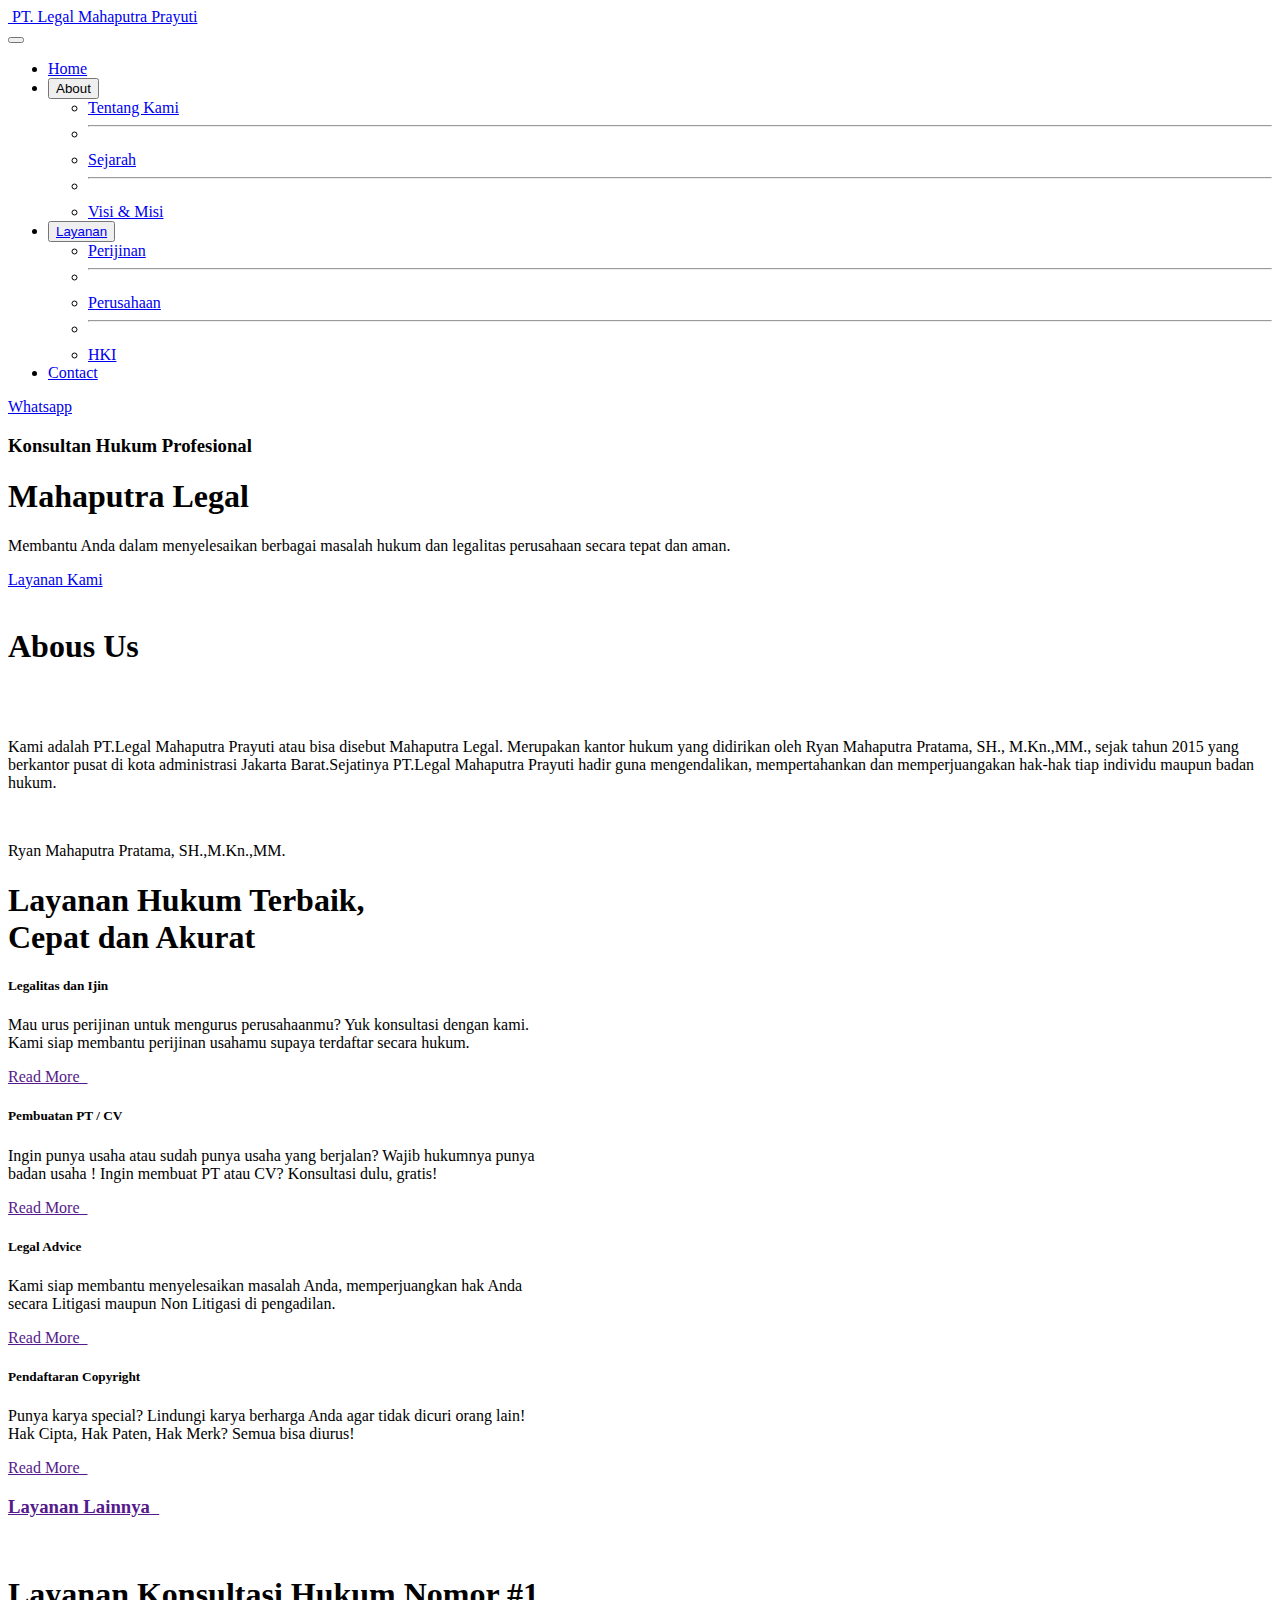
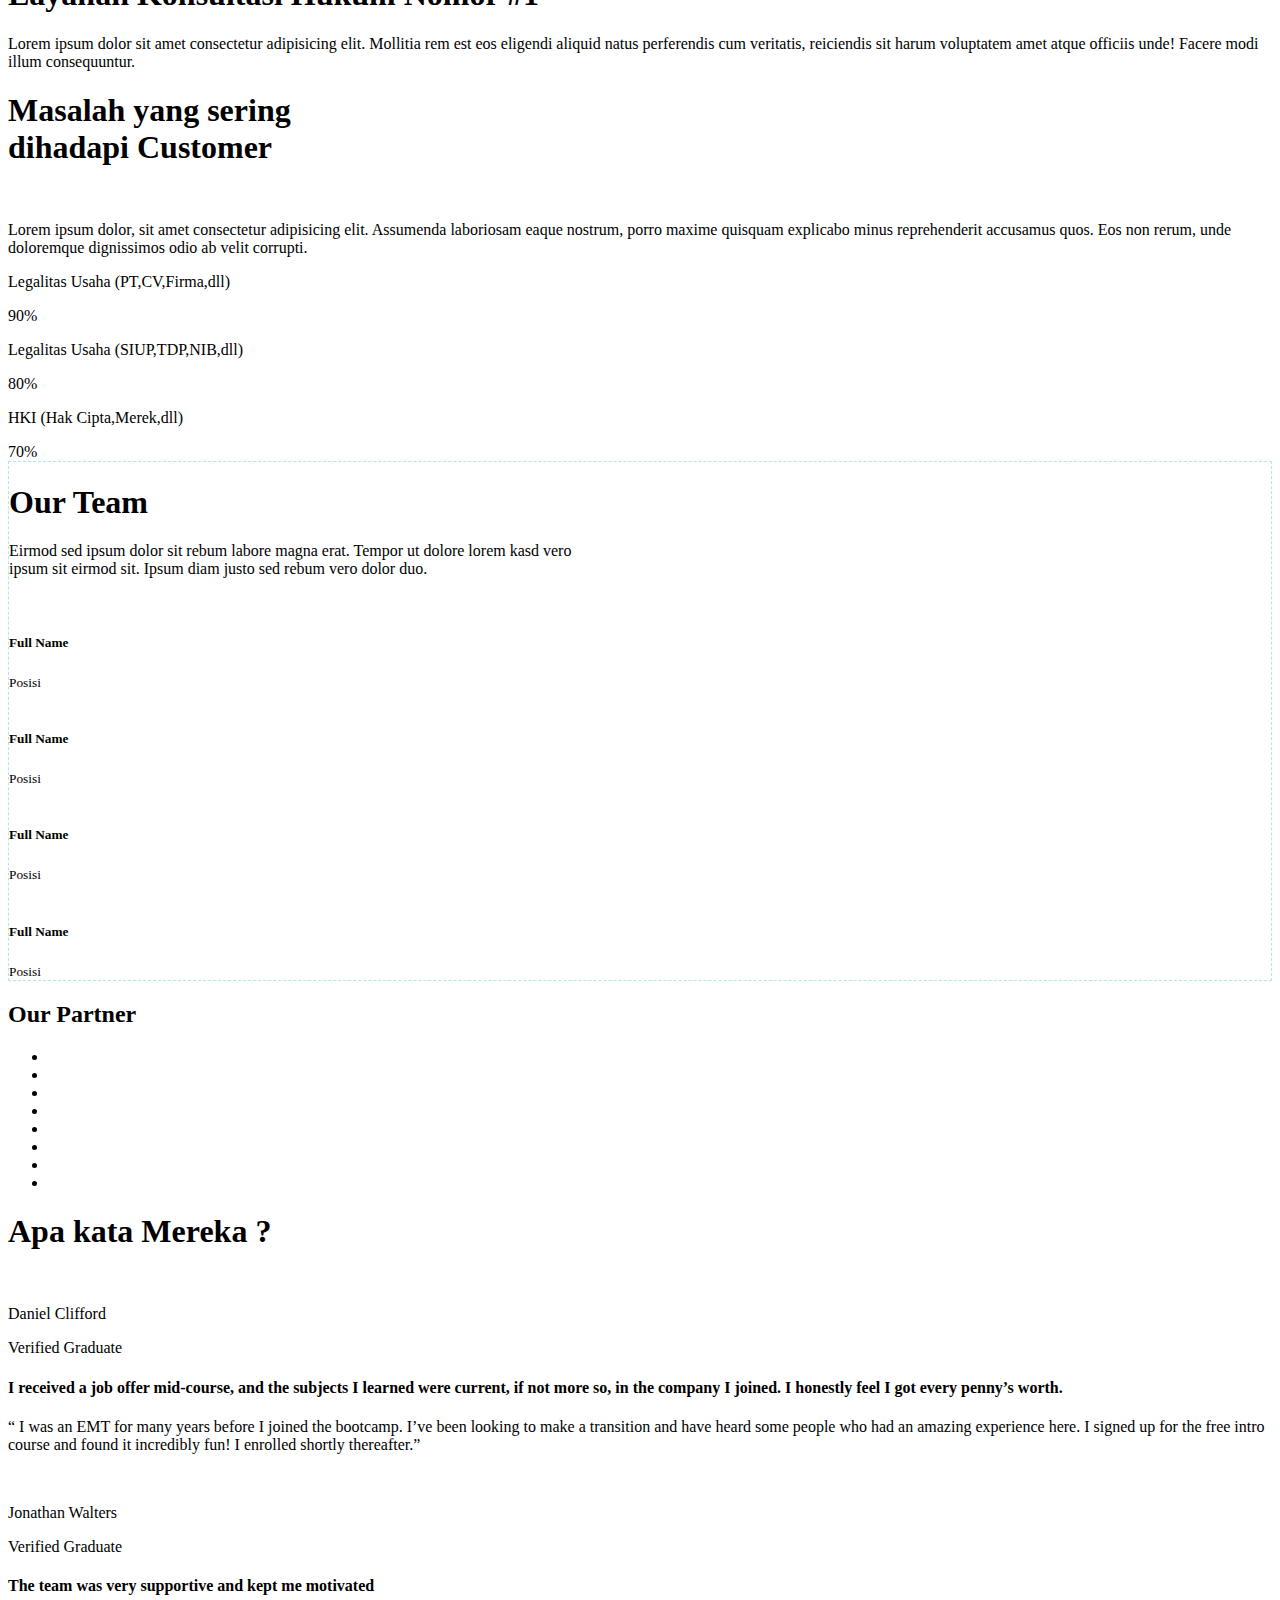
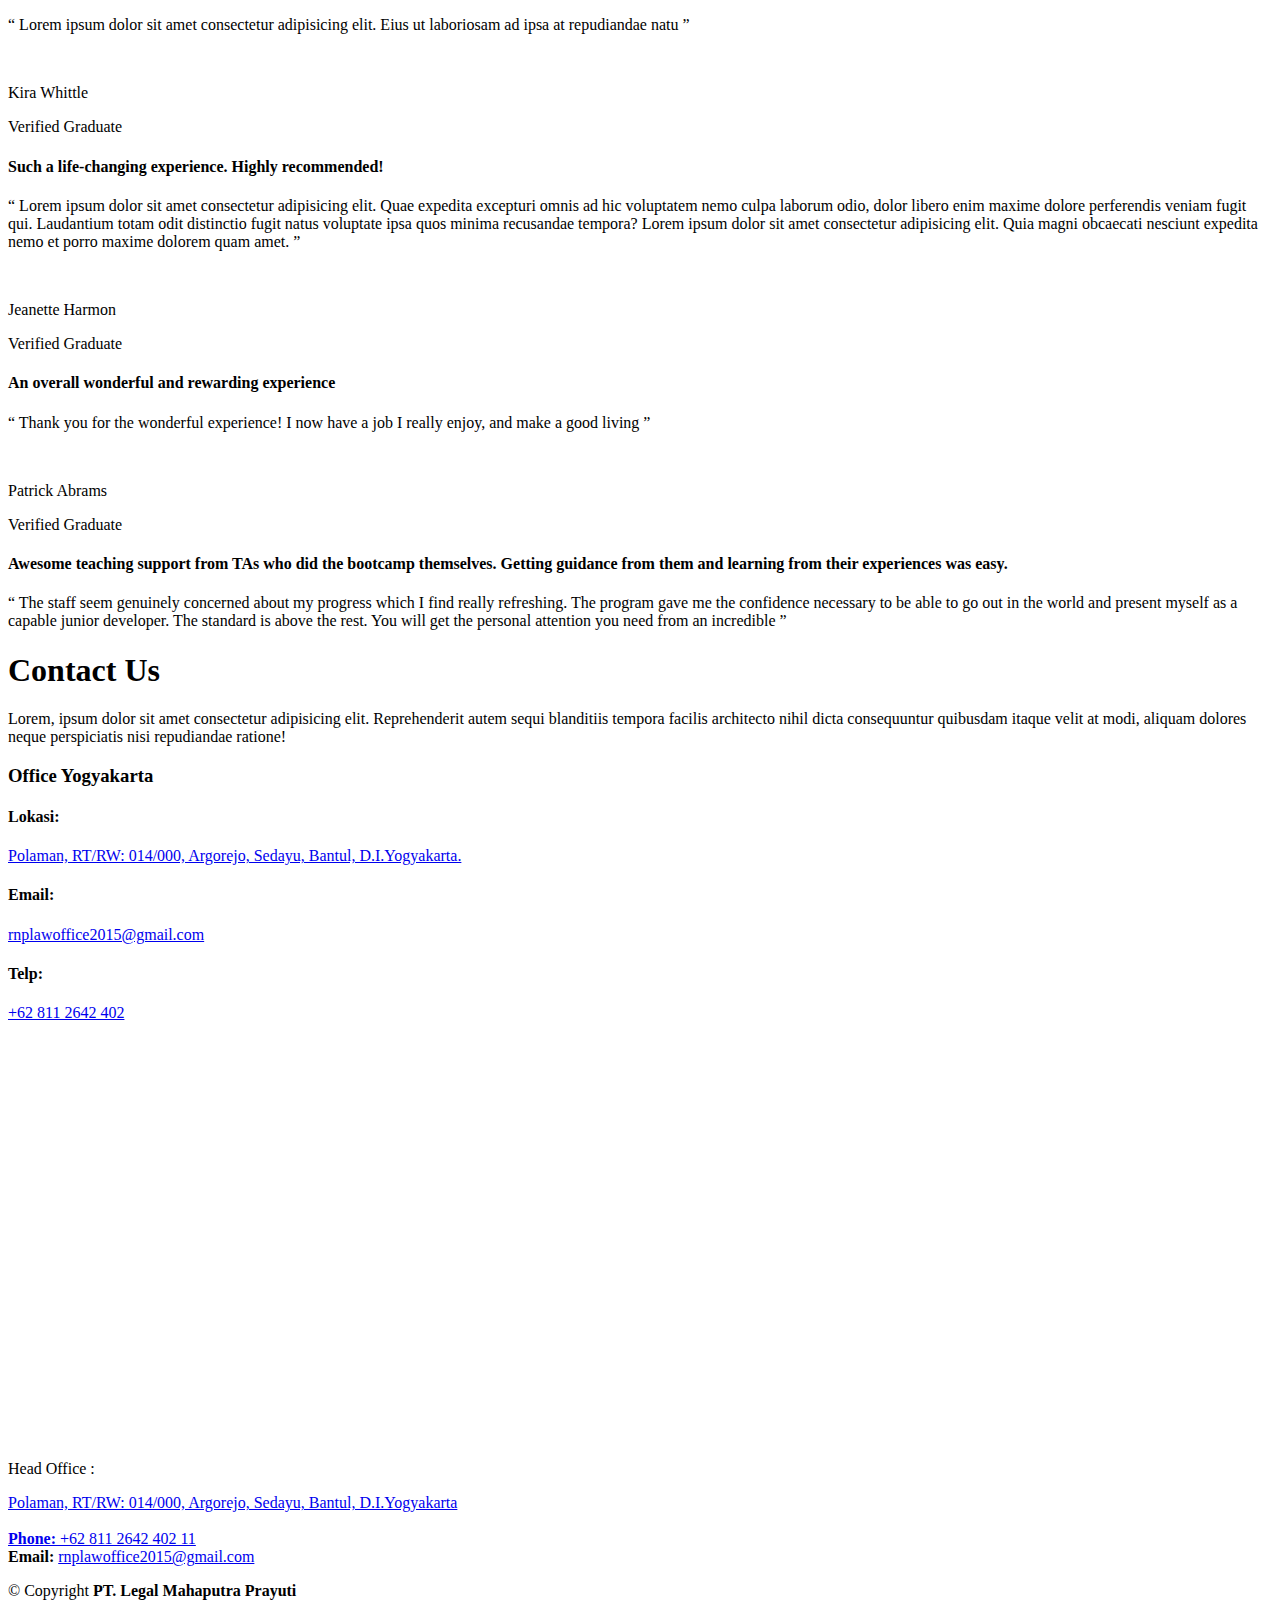
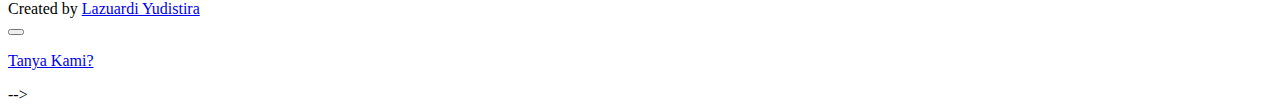
==== index.html @ bb527f2f "Add files via upload" ====
<!DOCTYPE html>
<html lang="en">

<head>
  <meta charset="UTF-8" />
  <meta http-equiv="X-UA-Compatible" content="IE=edge" />
  <meta name="viewport" content="width=device-width, initial-scale=1.0" />

  <!-- Other cdn -->
  <link href="https://cdn.jsdelivr.net/npm/bootstrap@5.2.0/dist/css/bootstrap.min.css" rel="stylesheet"
    integrity="sha384-gH2yIJqKdNHPEq0n4Mqa/HGKIhSkIHeL5AyhkYV8i59U5AR6csBvApHHNl/vI1Bx" crossorigin="anonymous" />
  <link href="./asset/vendor/bootstrap-icons/bootstrap-icons.css" rel="stylesheet">
  <link rel="stylesheet" href="https://cdnjs.cloudflare.com/ajax/libs/animate.css/4.1.1/animate.min.css" />
  <!-- <link href="./asset/vendor/owlcarousel/assets/owl.carousel.min.css" rel="stylesheet"> -->


  <!-- my css -->
  <link rel="stylesheet" href="./asset/css/style.css" />
  <!-- Favicon -->
  <link rel="shortcut icon" href="./asset/img/logomahaputra.png">
  <link href="./asset/vendor/ionicons/css/ionicons.min.css" rel="stylesheet">

  <title>Konsultan Hukum Profesional</title>
</head>

<body>
  <!-- header -->

  <header>
    <!-- navbar -->
    <nav class="navbar navbar-expand-lg fixed-top" id="header" role="navigation">
      <div class="container">
        <div class="ms-5">
          <a class="navbar-brand" href="#">
            <img src="./asset/img/logomahaputra.png" alt="" width="100px" class="logoHeader">
            <span>PT. Legal Mahaputra Prayuti</span>
          </a>
        </div>

        <button class=" navbar-toggler bg-light" type="button" data-bs-toggle="collapse" data-bs-target="#navbarNav"
          aria-controls="navbarNav" aria-expanded="false" aria-label="Toggle navigation">
          <span class="navbar-toggler-icon"></span>
        </button>
        <div class="collapse navbar-collapse" id="navbarNav">

          <ul class="navbar-nav ms-auto">
            <li class="nav-item container">
              <a class="nav-link " aria-current="page" href="index.html">Home</a>
            </li>
            <li class="nav-item">
              <div class="dropdown text-left">
                <button class="btn dropdown-toggle" type="button" id="dropdownMenuButton" data-mdb-toogle="dropdown"
                  aria-expanded="false">About</button>
                <ul class="dropdown-menu" aria-labelledby="dropdownMenuButton">
                  <li><a class="dropdown-item" href="about.html">Tentang Kami</a></li>
                  <li>
                    <hr class="dropdown-divider">
                  </li>
                  <li><a class="dropdown-item" href="about.html">Sejarah</a></li>
                  <li>
                    <hr class="dropdown-divider">
                  </li>
                  <li><a class="dropdown-item" href="about.html">Visi & Misi</a></li>
                </ul>
              </div>

            </li>
            <li class="nav-item">
              <div class="dropdown">
                <button class="btn dropdown-toggle" type="button" id="dropdownMenuButton" data-mdb-toogle="dropdown"
                  aria-expanded="false"><a href="layanan.html">Layanan</a></button>
                <ul class="dropdown-menu" aria-labelledby="dropdownMenuButton">
                  <li><a class="dropdown-item" href="perijinan.html">Perijinan</a></li>
                  <li>
                    <hr class="dropdown-divider">
                  </li>
                  <li><a class="dropdown-item" href="perusahaan.html">Perusahaan</a></li>
                  <li>
                    <hr class="dropdown-divider">
                  </li>
                  <li><a class="dropdown-item" href="hki.html">HKI</a></li>
                </ul>
              </div>

            </li>


            <li class="nav-item  container">
              <a class="nav-link" href="#contact">Contact</a>
            </li>
          </ul>
          <div class="tombolWa mx-3 my-3">
            <a class="btn btn-danger" href="https://api.whatsapp.com/send?phone=628112642402"><i
                class="fa fa-whatsapp"></i> Whatsapp</a>
          </div>
        </div>
      </div>
    </nav>
    <!-- End Navbar -->
  </header>

  <!-- end of header -->

  <!-- main -->
  <main>
    <!-- jumbotron -->
    <section class="jumbotron" id="jumbotron">
      <div class="container px-5 mt-5">
        <div class="pt-5 pb-5">
          <div class="row fs-5 ">
            <div class="col-lg-6 align-self-center" id="">

              <h3 class="text-white">Konsultan Hukum Profesional</h3>

              <h1 class="mb-3 text-white">Mahaputra Legal</h1>
              <p class="text-white">
                Membantu Anda dalam menyelesaikan berbagai masalah hukum dan legalitas perusahaan secara tepat dan aman.
              </p>
              <!-- sosmed -->
              <div class="social-links d-flex mt-4">
                <a href="#" class="d-flex align-items-center justify-content-center"><i class="bi bi-twitter"></i></a>
                <a href="#" class="d-flex align-items-center justify-content-center"><i class="bi bi-facebook"></i></a>
                <a href="#" class="d-flex align-items-center justify-content-center"><i class="bi bi-instagram"></i></a>
                <a href="#" class="d-flex align-items-center justify-content-center"><i class="bi bi-linkedin"></i></a>
              </div>
              <!-- lihat layanan -->
              <a href="layanan.html" class="btn mt-5">Layanan Kami</a>
            </div>
            <div class="col-lg-6 text-center jumbotron-img animate__animated animate__pulse animate__infinite	infinite">
              <img src="./asset/img/Legal-Advice-Vector-Illustration.png" alt="" width="100%" />
            </div>
          </div>
        </div>
      </div>
    </section>
    <!-- end of jumbotron -->

    <!-- pt.legal mahaputra prayuti -->
    <section class="layanankonsultasi container">
      <div class="container  animate__animated animate__slideInUp">
        <div class="text-center justify-content-center">
          <h1 class="">Abous Us</h1>
          <div class="line2 mb-5"></div>
        </div>

        <div class="row text-center">
          <div class="col-lg-6">
            <img src="./asset/img/logomahaputra.png" alt="" width="50%">
          </div>
          <div class="col-lg-6">
            <img src="./asset/img/logo prayuti.png" alt="" width="50%">
          </div>
        </div>
        <div class="text-left">
          <p>Kami adalah PT.Legal Mahaputra Prayuti atau bisa disebut Mahaputra Legal. Merupakan kantor
            hukum yang
            didirikan oleh Ryan Mahaputra Pratama, SH., M.Kn.,MM., sejak tahun 2015 yang berkantor pusat di kota
            administrasi Jakarta Barat.Sejatinya PT.Legal Mahaputra Prayuti hadir guna mengendalikan,
            mempertahankan
            dan memperjuangakan hak-hak tiap individu maupun badan hukum.</p>
          <br>
          <p class="blockquote-footer">Ryan Mahaputra Pratama, SH.,M.Kn.,MM.</p>
        </div>

      </div>
      </div>

    </section>
    <!-- end of layanankonsultasi -->


    <!-- layanan -->
    <section class="layanan">
      <div class="container px-5 py-5  animate__animated animate__slideInUp">
        <h1 class="">Layanan Hukum Terbaik,<br>Cepat dan Akurat</h1>
        <div class="line mt-3 mb-5"></div>
        <!-- baris 1 -->
        <div class="row mb-3">
          <div class="col-lg-6">
            <div class="card mb-3 px-1 pt-2" style="max-width: 540px;">
              <div class="row">
                <div class="col-4">
                  <div class="text-center pt-3 fa-5x">
                    <i class="fa-solid fa-file-lines"></i>
                  </div>
                </div>
                <div class="col-8">
                  <div class="card-body">
                    <h5 class="card-title">Legalitas dan Ijin</h5>
                    <p class="card-text">Mau urus perijinan untuk mengurus perusahaanmu? Yuk konsultasi dengan kami.
                      Kami
                      siap membantu perijinan usahamu supaya terdaftar secara hukum.</p>
                    <p class="readmore">
                      <a href="">Read More &nbsp; <i class="bi bi-arrow-right-square"></i></a>
                    </p>
                  </div>
                </div>
              </div>
            </div>
          </div>

          <div class="col-lg-6">
            <div class="card card2 mb-3 px-2 pt-2" style="max-width: 540px;">
              <div class="row">
                <div class="col-4">
                  <div class="text-center pt-3 fa-5x">
                    <i class="fa-solid fa-building-user"></i>
                  </div>
                </div>
                <div class="col-8">
                  <div class="card-body">
                    <h5 class="card-title">Pembuatan PT / CV</h5>
                    <p class="card-text">Ingin punya usaha atau sudah punya usaha yang berjalan? Wajib hukumnya punya
                      badan usaha ! Ingin membuat PT atau CV? Konsultasi dulu, gratis!</p>
                    <p class="readmore2">
                      <a href="">Read More &nbsp; <i class="bi bi-arrow-right-square"></i></a>
                    </p>
                  </div>
                </div>
              </div>
            </div>
          </div>

        </div>
        <!-- baris 2 -->
        <div class="row">
          <div class="col-lg-6">
            <div class="card card2 mb-3 px-2 pt-2" style="max-width: 540px;">
              <div class="row">
                <div class="col-4">
                  <div class="fa-5x text-center pt-3">
                    <i class="fa-solid fa-scale-balanced"></i>
                  </div>
                </div>
                <div class="col-md-8">
                  <div class="card-body">
                    <h5 class="card-title">Legal Advice</h5>
                    <p class="card-text">Kami siap membantu menyelesaikan masalah Anda,
                      memperjuangkan hak Anda secara Litigasi maupun Non Litigasi di
                      pengadilan.</p>
                    <p class="readmore2">
                      <a href="">Read More &nbsp; <i class="bi bi-arrow-right-square"></i></a>
                    </p>
                  </div>
                </div>
              </div>
            </div>
          </div>
          <div class="col-lg-6">
            <div class="card mb-3 px-2 pt-2" style="max-width: 540px;">
              <div class="row">
                <div class="col-4">
                  <div class="fa-5x text-center pt-3">
                    <i class="fa-solid fa-copyright"></i>
                  </div>
                </div>
                <div class="col-md-8">
                  <div class="card-body">
                    <h5 class="card-title">Pendaftaran Copyright</h5>
                    <p class="card-text">Punya karya special? Lindungi karya berharga Anda agar tidak dicuri orang lain!
                      Hak Cipta, Hak Paten, Hak Merk? Semua bisa diurus!</p>

                    <p class="readmore">
                      <a href="">Read More &nbsp; <i class="bi bi-arrow-right-square"></i></a>
                    </p>
                  </div>
                </div>
              </div>
            </div>
          </div>
        </div>
        <div class="text-center mt-5 layananLain">
          <h3><a href="">Layanan Lainnya &nbsp; <i class="bi bi-arrow-right-square"></i></a></h3>
        </div>
      </div>
    </section>
    <!-- end of layanan -->

    <!-- layanan konsultasi -->
    <section class="layanankonsultasi container">
      <div class="container  animate__animated animate__slideInUp">
        <div class="row">
          <div class="col-lg-6 backgroundgambar">
            <img src="./asset/img/Outdoor-Meeting-Illustration.png" alt="" width="100%">
          </div>
          <div class="col-lg-6 align-self-center">
            <h1 class="">Layanan Konsultasi Hukum Nomor #1</h1>
            <div class="line mb-5"></div>
            <p>Lorem ipsum dolor sit amet consectetur adipisicing elit. Mollitia rem est eos eligendi aliquid natus
              perferendis cum veritatis, reiciendis sit harum voluptatem amet atque officiis unde! Facere modi illum
              consequuntur.</p>
          </div>

        </div>
      </div>

    </section>
    <!-- end of layanankonsultasi -->

    <!-- problem customer -->
    <section class="problemcustomer container">
      <div class="container">
        <h1 class="">Masalah yang sering <br> dihadapi Customer</h1>
        <div class="line mb-5"></div>
        <div class="row">
          <div class="col-lg-6">
            <img src="./asset/img/Signing-Contract-Illustration.png" alt="" width="100%">
          </div>

          <div class="col-lg-6">
            <div class=""></div>
            <p class="lh-base">Lorem ipsum dolor, sit amet consectetur adipisicing elit. Assumenda laboriosam eaque
              nostrum,
              porro maxime
              quisquam explicabo minus reprehenderit accusamus quos. Eos non rerum, unde doloremque dignissimos odio ab
              velit corrupti.</p>
            <!-- progress bar -->
            <p class="lh-lg">Legalitas Usaha (PT,CV,Firma,dll)</p>
            <div class="progress">
              <div class="progress-bar bg-danger" role="progressbar" style="width: 90%;" aria-valuenow="90"
                aria-valuemin="0" aria-valuemax="100">90%</div>
            </div>
            <p class="">Legalitas Usaha (SIUP,TDP,NIB,dll)</p>
            <div class="progress">
              <div class="progress-bar bg-warning" role="progressbar" style="width: 80%;" aria-valuenow="80"
                aria-valuemin="0" aria-valuemax="100">80%</div>
            </div>
            <p class="">HKI (Hak Cipta,Merek,dll)</p>
            <div class="progress">
              <div class="progress-bar bg-primary" role="progressbar" style="width: 70%;" aria-valuenow="70"
                aria-valuemin="0" aria-valuemax="100">70%</div>
            </div>
          </div>
        </div>
      </div>

    </section>
    <!-- end of problem -->

    <!-- Team Start -->
    <div class="container-xxl py-5 mb-5 animate__animated animate__fadeInUp">
      <div class="container">
        <div class="bg-light rounded p-3">
          <div class="bg-white rounded p-4" style="border: 1px dashed rgba(0, 185, 142, .3)">
            <div class="text-center mx-auto mb-5" style="max-width: 600px;">

              <h1 class="">Our Team</h1>
              <div class="line2 mb-5"></div>
              <p>Eirmod sed ipsum dolor sit rebum labore magna erat. Tempor ut dolore lorem kasd vero ipsum sit eirmod
                sit.
                Ipsum diam justo sed rebum vero dolor duo.</p>
            </div>
            <div class="row g-4">
              <div class="col-lg-3 col-md-6 ">
                <div class="team-item rounded overflow-hidden">
                  <div class="position-relative text-center pt-4">
                    <img class="img-fluid" src="./asset/img/foto1.png" alt="" width="80%">
                    <div class="position-absolute start-50 top-100 translate-middle d-flex align-items-center">
                      <a class="btn btn-square mx-1" href=""><i class="fab fa-facebook-f"></i></a>
                      <a class="btn btn-square mx-1" href=""><i class="fab fa-instagram"></i></a>
                      <a class="btn btn-square mx-1" href=""><i class="fab fa-whatsapp"></i></a>
                    </div>
                  </div>
                  <div class="text-center p-4 mt-3">
                    <h5 class="fw-bold mb-0">Full Name</h5>
                    <small>Posisi</small>
                  </div>
                </div>
              </div>
              <div class="col-lg-3 col-md-6  ">
                <div class="team-item rounded overflow-hidden">
                  <div class="position-relative text-center pt-4">
                    <img class="img-fluid" src="./asset/img/foto4-b.jpg" alt="" width="80%">
                    <div class="position-absolute start-50 top-100 translate-middle d-flex align-items-center">
                      <a class="btn btn-square mx-1" href=""><i class="fab fa-facebook-f"></i></a>
                      <a class="btn btn-square mx-1" href=""><i class="fab fa-instagram"></i></a>
                      <a class="btn btn-square mx-1" href=""><i class="fab fa-whatsapp"></i></a>
                    </div>
                  </div>
                  <div class="text-center p-4 mt-3">
                    <h5 class="fw-bold mb-0">Full Name</h5>
                    <small>Posisi</small>
                  </div>
                </div>
              </div>
              <div class="col-lg-3 col-md-6">
                <div class="team-item rounded overflow-hidden">
                  <div class="position-relative text-center pt-4">
                    <img class="img-fluid" src="./asset/img/foto3.jpg" alt="" width="80%">
                    <div class="position-absolute start-50 top-100 translate-middle d-flex align-items-center">
                      <a class="btn btn-square mx-1" href=""><i class="fab fa-facebook-f"></i></a>
                      <a class="btn btn-square mx-1" href=""><i class="fab fa-instagram"></i></a>
                      <a class="btn btn-square mx-1" href=""><i class="fab fa-whatsapp"></i></a>
                    </div>
                  </div>
                  <div class="text-center p-4 mt-3">
                    <h5 class="fw-bold mb-0">Full Name</h5>
                    <small>Posisi</small>
                  </div>
                </div>
              </div>
              <div class="col-lg-3 col-md-6 ">
                <div class="team-item rounded overflow-hidden">
                  <div class="position-relative text-center pt-4">
                    <img class="img-fluid" src="./asset/img/foto5-b.jpg" alt="" width="80%">
                    <div class="position-absolute start-50 top-100 translate-middle d-flex align-items-center">
                      <a class="btn btn-square mx-1" href=""><i class="fab fa-facebook-f"></i></a>
                      <a class="btn btn-square mx-1" href=""><i class="fab fa-instagram"></i></a>
                      <a class="btn btn-square mx-1" href=""><i class="fab fa-whatsapp"></i></a>
                    </div>
                  </div>
                  <div class="text-center p-4 mt-3">
                    <h5 class="fw-bold mb-0">Full Name</h5>
                    <small>Posisi</small>
                  </div>
                </div>
              </div>
            </div>
          </div>
        </div>


      </div>
    </div>
    <!-- Team End -->


    <!-- logo slide -->
    <div class="logo">
      <div class="logo_slider mb-5">
        <h2 class="text-center">Our Partner</h2>
        <div class="mt-5 mb-5">
          <ul>
            <li><a href="#"><img src="./asset/img/rnp-nobg.png" alt=""></a>
            </li>
            <li><a href=""><img src="./asset/img/logo ita.png" alt=""></a>
            </li>
            <li><a href=""><img src="./asset/img/logo prayuti.png" alt=""></a>
            </li>
            <li><a href=""><img src="./asset/img/logomahaputra.png" alt=""></a>
            </li>

            <li><a href="#"><img src="./asset/img/rnp-nobg.png" alt=""></a>
            </li>
            <li><a href=""><img src="./asset/img/logo ita.png" alt=""></a>
            </li>
            <li><a href=""><img src="./asset/img/logo prayuti.png" alt=""></a>
            </li>
            <li><a href=""><img src="./asset/img/logomahaputra.png" alt=""></a>
            </li>


          </ul>
        </div>

      </div>
    </div>

    <!-- end logo slide -->

    <!-- testimoni -->
    <h1 class="text-center">Apa kata Mereka ?</h1>
    <div class="outerdiv pt-4 pb-4">

      <div class="innerdiv">
        <!-- div1 -->
        <div class="div1 eachdiv">

          <div class="userdetails">
            <div class="imgbox">
              <img
                src="https://raw.githubusercontent.com/RahulSahOfficial/testimonials_grid_section/5532c958b7d3c9b910a216b198fdd21c73112d84/images/image-daniel.jpg"
                alt="">
            </div>
            <div class="detbox">
              <p class="name">Daniel Clifford</p>
              <p class="designation">Verified Graduate</p>
            </div>
          </div>
          <div class="review">
            <h4>I received a job offer mid-course, and the subjects I learned were current, if not more so, in the
              company I joined. I honestly feel I got every penny’s worth.</h4>
            <p>“ I was an EMT for many years before I joined the bootcamp. I’ve been looking to make a transition and
              have heard some people who had an amazing experience here. I signed up for the free intro course and
              found
              it incredibly fun! I enrolled shortly thereafter.”</p>
          </div>
        </div>
        <!-- div2 -->
        <div class="div2 eachdiv">
          <div class="userdetails">
            <div class="imgbox">
              <img
                src="https://raw.githubusercontent.com/RahulSahOfficial/testimonials_grid_section/5532c958b7d3c9b910a216b198fdd21c73112d84/images/image-jonathan.jpg"
                alt="">
            </div>
            <div class="detbox">
              <p class="name">Jonathan Walters</p>
              <p class="designation">Verified Graduate</p>
            </div>
          </div>
          <div class="review">
            <h4>The team was very supportive and kept me motivated</h4>
            <p>“ Lorem ipsum dolor sit amet consectetur adipisicing elit. Eius ut laboriosam ad ipsa at repudiandae
              natu ”</p>
          </div>
        </div>
        <!-- div3 -->
        <div class="div3 eachdiv">
          <div class="userdetails">
            <div class="imgbox">
              <img
                src="https://raw.githubusercontent.com/RahulSahOfficial/testimonials_grid_section/5532c958b7d3c9b910a216b198fdd21c73112d84/images/image-kira.jpg"
                alt="">
            </div>
            <div class="detbox">
              <p class="name dark">Kira Whittle</p>
              <p class="designation dark">Verified Graduate</p>
            </div>
          </div>
          <div class="review dark">
            <h4>Such a life-changing experience. Highly recommended!</h4>
            <p>“ Lorem ipsum dolor sit amet consectetur adipisicing elit. Quae expedita excepturi omnis ad hic
              voluptatem nemo culpa laborum odio, dolor libero enim maxime dolore perferendis veniam fugit qui.
              Laudantium totam odit distinctio fugit natus voluptate ipsa quos minima recusandae tempora? Lorem ipsum
              dolor sit amet consectetur adipisicing elit. Quia magni obcaecati nesciunt expedita nemo et porro
              maxime
              dolorem quam amet. ”</p>
          </div>
        </div>
        <!-- div4 -->
        <div class="div4 eachdiv">
          <div class="userdetails">
            <div class="imgbox">
              <img
                src="https://raw.githubusercontent.com/RahulSahOfficial/testimonials_grid_section/5532c958b7d3c9b910a216b198fdd21c73112d84/images/image-jeanette.jpg"
                alt="">
            </div>
            <div class="detbox">
              <p class="name dark">Jeanette Harmon</p>
              <p class="designation dark">Verified Graduate</p>
            </div>
          </div>
          <div class="review dark">
            <h4>An overall wonderful and rewarding experience</h4>
            <p>“ Thank you for the wonderful experience! I now have a job I really enjoy, and make a good living ”
            </p>
          </div>
        </div>
        <!-- div5 -->
        <div class="div5 eachdiv">
          <div class="userdetails">
            <div class="imgbox">
              <img
                src="https://raw.githubusercontent.com/RahulSahOfficial/testimonials_grid_section/5532c958b7d3c9b910a216b198fdd21c73112d84/images/image-patrick.jpg"
                alt="">
            </div>
            <div class="detbox">
              <p class="name">Patrick Abrams</p>
              <p class="designation">Verified Graduate</p>
            </div>
          </div>
          <div class="review">
            <h4>Awesome teaching support from TAs who did the bootcamp themselves. Getting guidance from them and
              learning from their experiences was easy.</h4>
            <p>“ The staff seem genuinely concerned about my progress which I find really refreshing. The program
              gave
              me the confidence necessary to be able to go out in the world and present myself as a capable junior
              developer. The standard is above the rest. You will get the personal attention you need from an
              incredible
              ”</p>
          </div>
        </div>
      </div>
    </div>

    <!-- end testimoni -->




    <!-- Kontak -->
    <div class="" id="contact">
      <section class="kontak">
        <div class="container">
          <div class="deskripsiKontak text-center">
            <h1>Contact Us</h1>
            <p>Lorem, ipsum dolor sit amet consectetur adipisicing elit. Reprehenderit autem sequi blanditiis tempora
              facilis architecto nihil dicta consequuntur quibusdam itaque velit at modi, aliquam dolores neque
              perspiciatis nisi repudiandae ratione!</p>
          </div>

          <div class="container infoKontak">
            <div class="row gy-4 justify-content-center">
              <h3 class="text-center">Office Yogyakarta</h3>


              <div class="col-lg-3">
                <div class="info-item d-flex">
                  <i class="bi bi-geo-alt flex-shrink-0"></i>
                  <div>
                    <h4>Lokasi:</h4>
                    <p> <a
                        href="https://www.google.com/maps/place/R%26P+Law+Office/@-7.825529,110.2549,12z/data=!4m5!3m4!1s0x0:0x817be8c3d9255a88!8m2!3d-7.8255288!4d110.2548998?hl=id">Polaman,
                        RT/RW: 014/000, Argorejo, Sedayu, Bantul, D.I.Yogyakarta.</a> </p>
                  </div>
                </div>
              </div>

              <div class="col-lg-3">
                <div class="info-item d-flex">
                  <i class="bi bi-envelope flex-shrink-0"></i>
                  <div>
                    <h4>Email:</h4>
                    <p><a href="https://mailto:rnplawoffice2015@gmail.com">rnplawoffice2015@gmail.com</a></p>
                  </div>
                </div>
              </div>

              <div class="col-lg-3">
                <div class="info-item d-flex">
                  <i class="bi bi-phone flex-shrink-0"></i>
                  <div>
                    <h4>Telp:</h4>
                    <p><a href="https://api.whatsapp.com/send?phone=628112642402">+62 811 2642 402</a></p>
                  </div>
                </div>
              </div>

            </div>
          </div>

          <div class="container mb-5">
            <div class="">
              <iframe
                src="https://www.google.com/maps/embed?pb=!1m14!1m8!1m3!1d53178.85947617357!2d110.240482994728!3d-7.8381593645948895!3m2!1i1024!2i768!4f13.1!3m3!1m2!1s0x0%3A0x817be8c3d9255a88!2sR%26P%20Law%20Office!5e0!3m2!1sid!2sid!4v1659163489264!5m2!1sid!2sid"
                width="100%" height="384" style="border:0;" allowfullscreen="" loading="lazy"
                referrerpolicy="no-referrer-when-downgrade"></iframe>
            </div>

          </div>

        </div>



      </section>
    </div>
    <!-- End Kontak -->



  </main>

  <!-- end of main -->

  <!-- Footer -->
  <footer id="footer" class="footer">
    <div class="footer-content position-relative">
      <div class="container">
        <div class="row">

          <div class="col-lg-12 text-center">
            <div class="footer-info">
              <div class="text-center">
                <img src="./asset/img/logomahaputra.png" alt="" width="150px">
              </div>

              <p class="">Head Office :
                <p> <a href="https://www.google.com/maps?q=-7.1651978,109.4786098&z=17&hl=id">Polaman, RT/RW: 014/000,
                    Argorejo, Sedayu, Bantul, D.I.Yogyakarta <br><br>

                    <strong>Phone:</strong> <a href="https://api.whatsapp.com/send?phone=62 8112642402">+62 811 2642
                      402
                      11</a>
                    <br>
                    <strong>Email:</strong> <a href="#">rnplawoffice2015@gmail.com</a><br>
                </p>
                <!-- sosmed -->
                <div class="social-links d-flex justify-content-center mt-3">
                  <a href="#" class="d-flex align-items-center justify-content-center"><i class="bi bi-twitter"></i></a>
                  <a href="#" class="d-flex align-items-center justify-content-center"><i
                      class="bi bi-facebook"></i></a>
                  <a href="#" class="d-flex align-items-center justify-content-center"><i
                      class="bi bi-instagram"></i></a>
                  <a href="#" class="d-flex align-items-center justify-content-center"><i
                      class="bi bi-linkedin"></i></a>
                </div>
            </div>
          </div>
        </div>
      </div>
    </div>
    <div class="footer-legal text-center position-relative">
      <div class="container">
        <div class="copyright">
          &copy; Copyright <strong><span>PT. Legal Mahaputra Prayuti</span></strong>
        </div>
        <div class="credits">
          Created by <a href="https://api.whatsapp.com/send?phone=6282224160754">Lazuardi Yudistira</a>
        </div>
      </div>
    </div>
  </footer>
  <!-- End Footer -->

  <!-- Scroll Up -->
  <button onclick="topFunction()" id="myBtn" title="Ke atas"><i class="bi bi-arrow-up-square-fill"></i></button>
  <!-- Scroll End -->

  <!-- WhatsAap floating Button -->
  <a href="https://api.whatsapp.com/send?phone=628112642402" class="wa-popup" target="_blank">
    <i class="fa fa-whatsapp my-float"></i>

  </a>
  <a href="https://api.whatsapp.com/send?phone=628112642402">
    <div class="dialog-pop">
      <p class="text-center justify-content-center">Tanya Kami?</p>
    </div>
  </a>



  <!-- End Whatsapp -->

  <!-- JavaScript Bundle with Popper -->
  <script src="https://cdn.jsdelivr.net/npm/bootstrap@5.2.0/dist/js/bootstrap.bundle.min.js"
    integrity="sha384-A3rJD856KowSb7dwlZdYEkO39Gagi7vIsF0jrRAoQmDKKtQBHUuLZ9AsSv4jD4Xa" crossorigin="anonymous">
  </script>


  <!-- Vendor Js -->
  <script src="./asset/vendor/jquery/jquery.min.js"></script>

  <script src="./asset/vendor/easing/easing.min.js"></script>
  <script src="./asset/vendor/waypoints.min.js"></script>
  <script src="./asset/vendor/owl.carousel.min.js"></script> -->



  <!-- Lord icon -->
  <script src="https://cdn.lordicon.com/xdjxvujz.js"></script>

  <!-- Font Awesome -->
  <script src="https://kit.fontawesome.com/fb1f2e46f7.js" crossorigin="anonymous"></script>


  <!-- My Js -->
  <script src="./asset/js/script.js"></script>


</body>

</html>
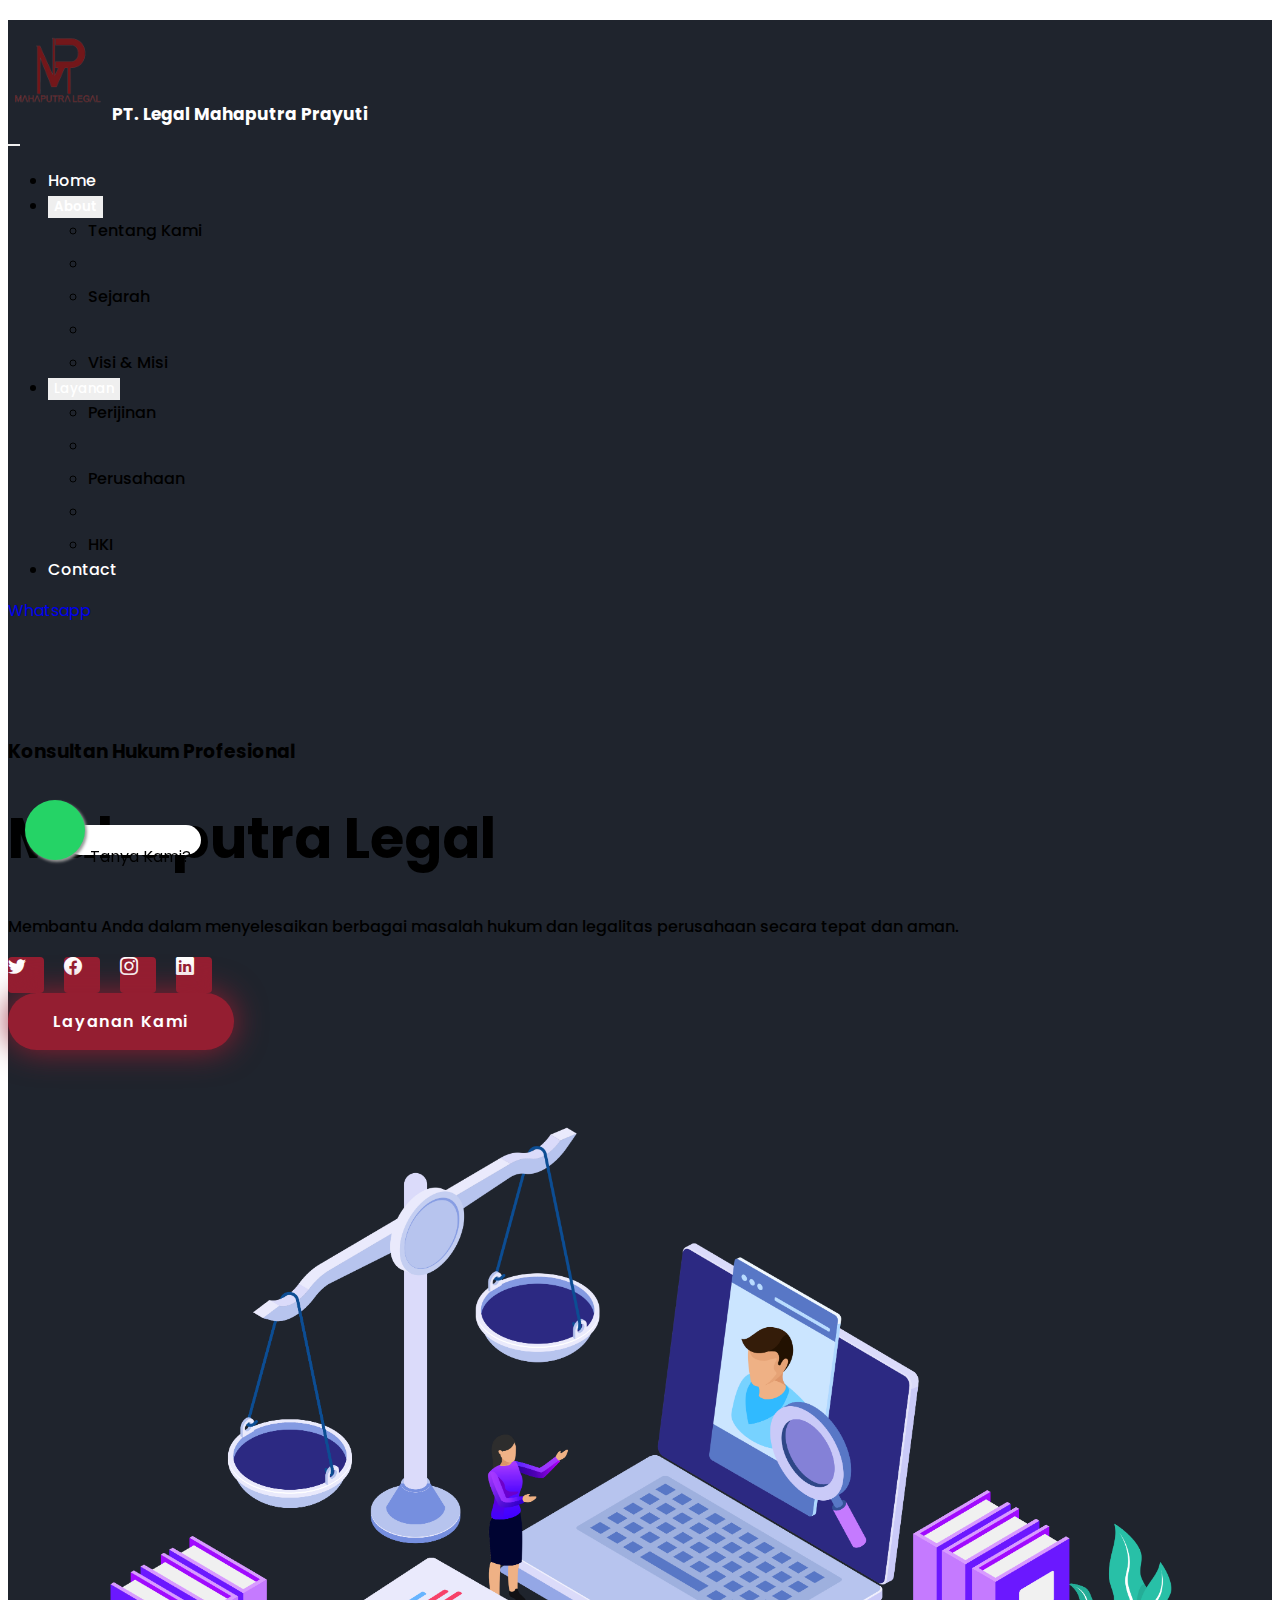
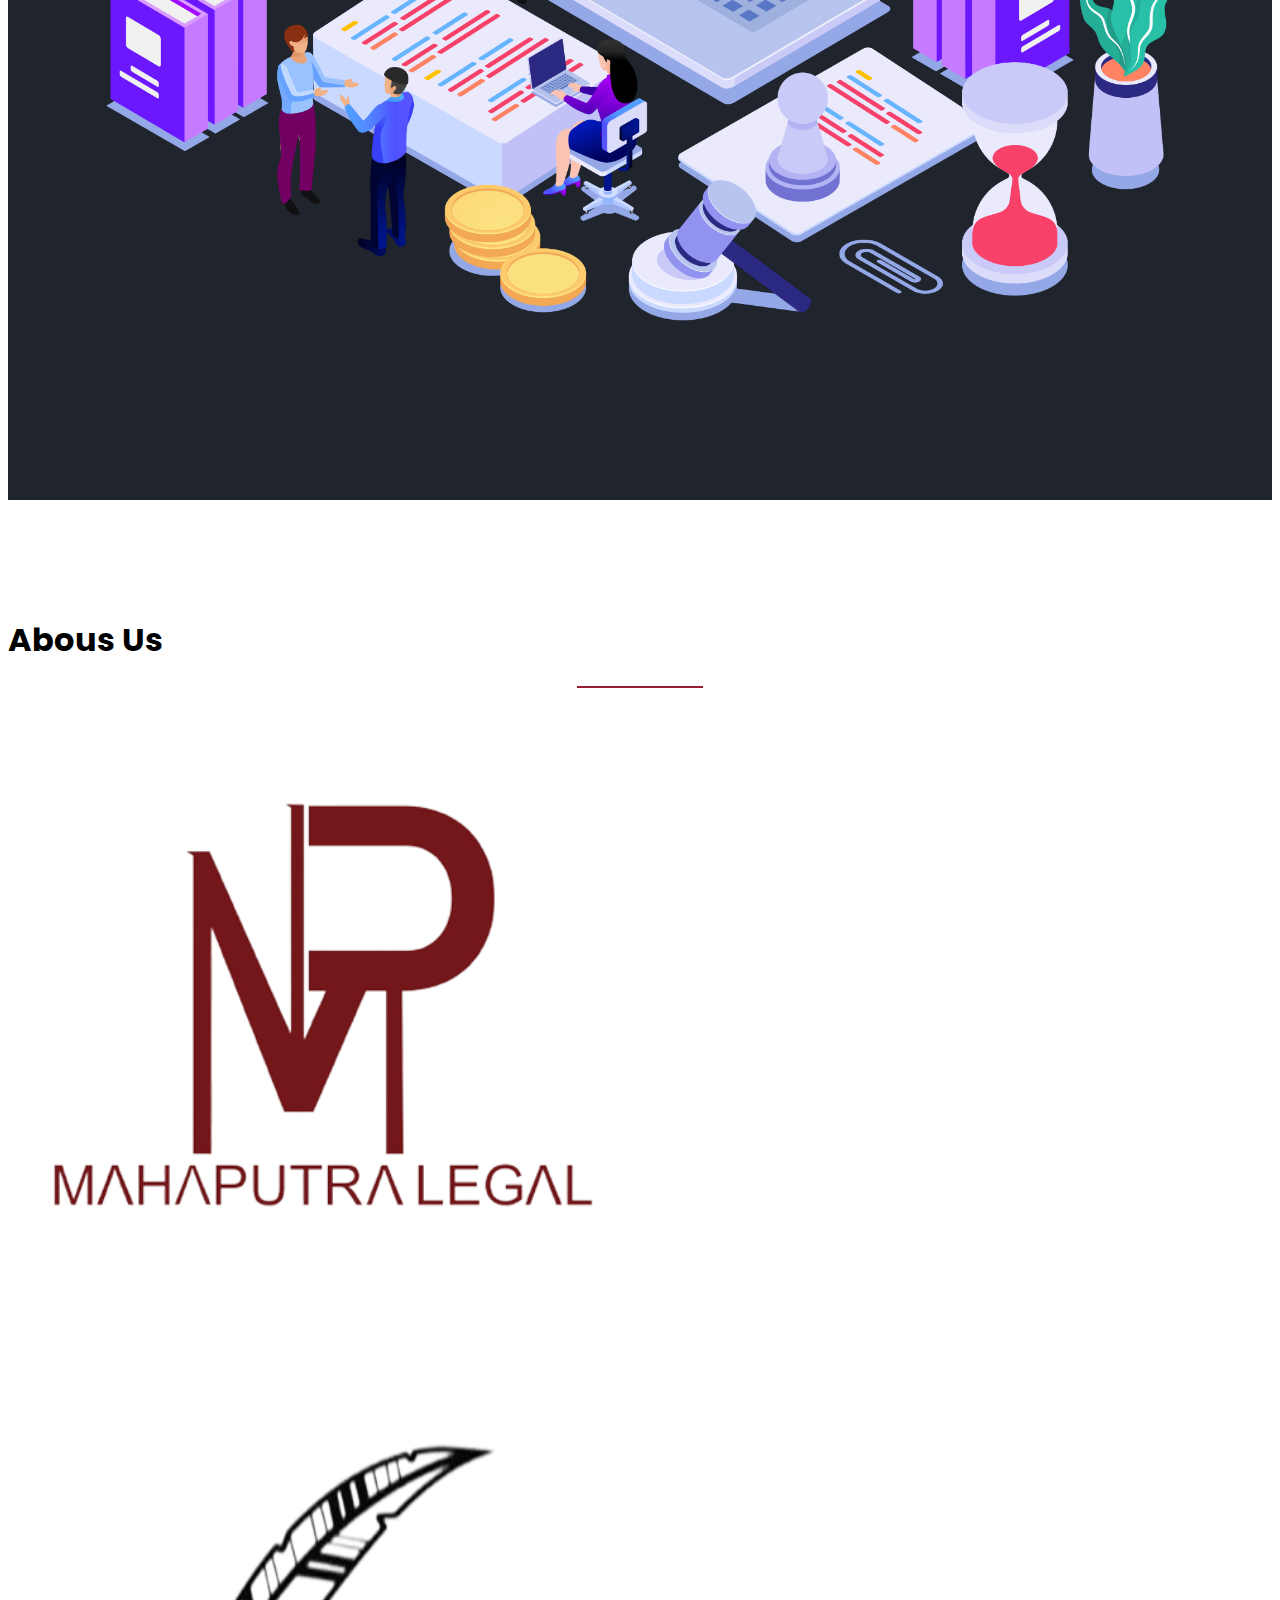
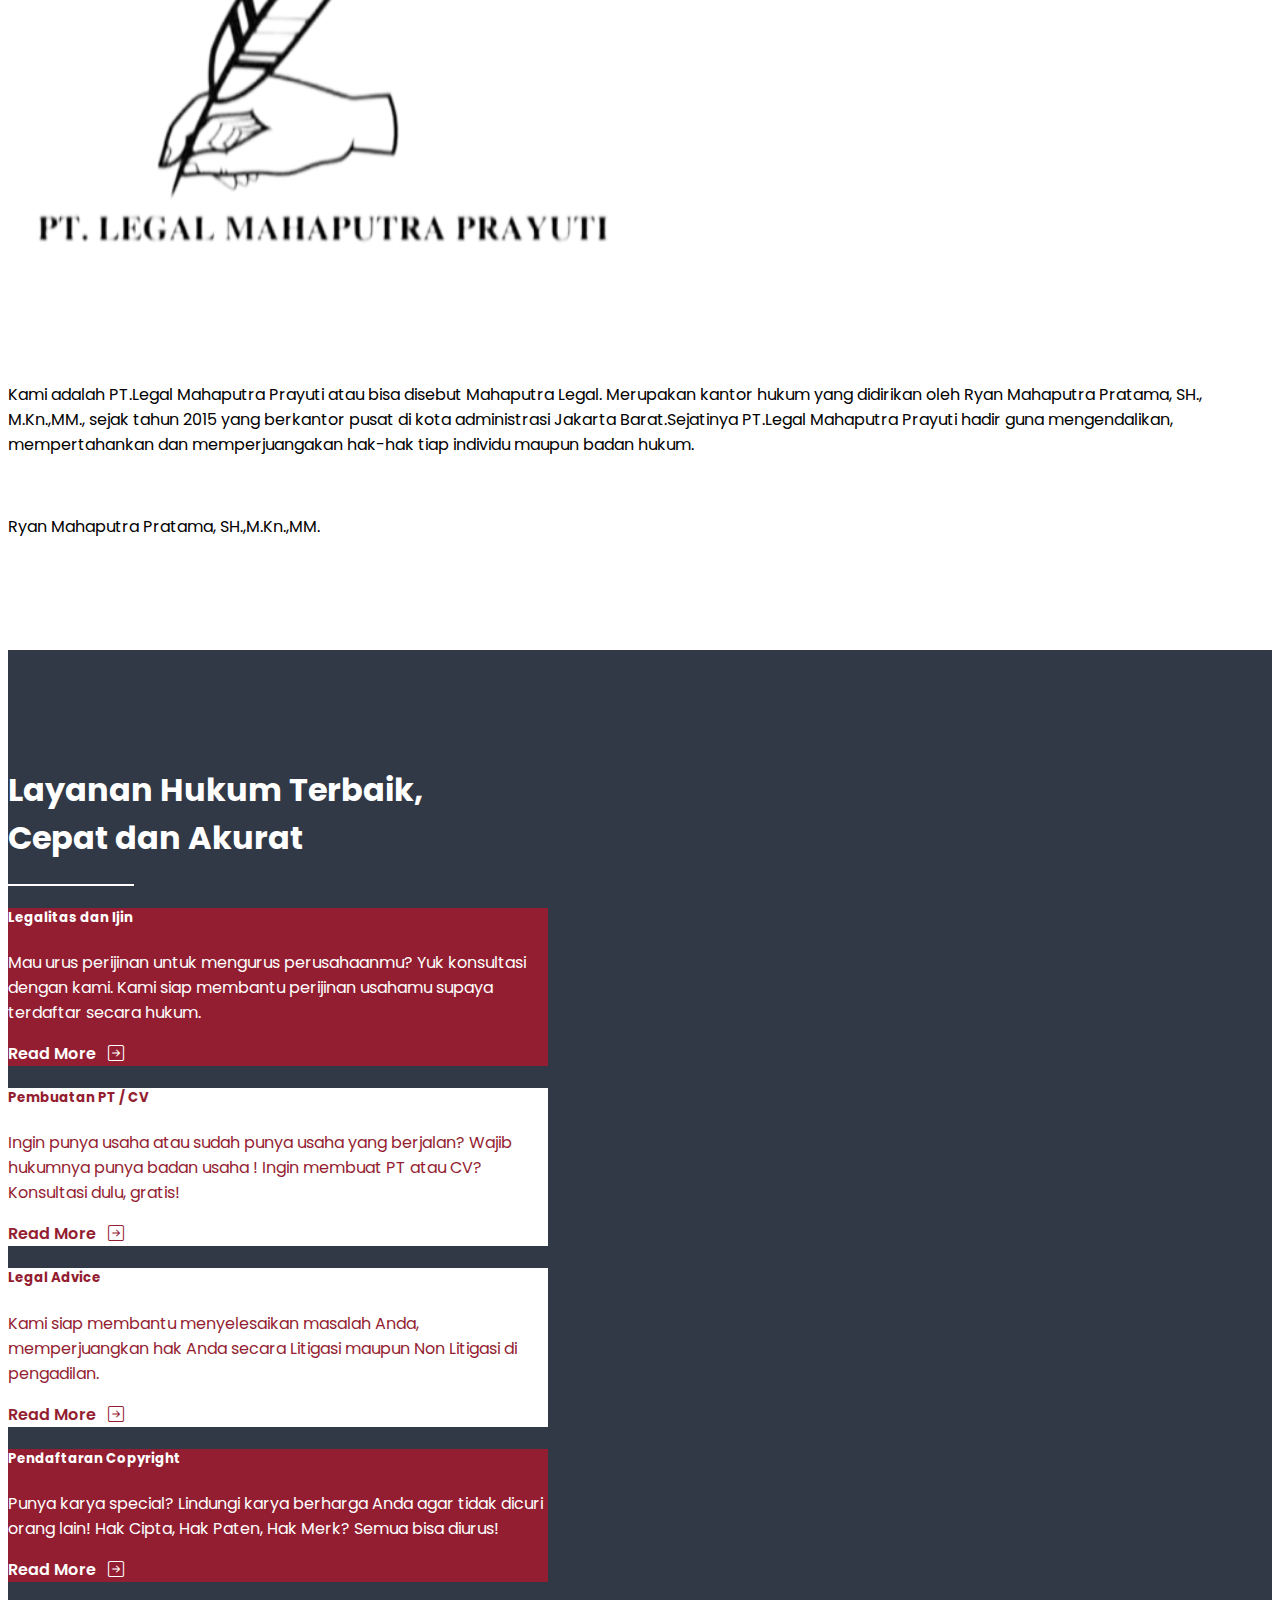
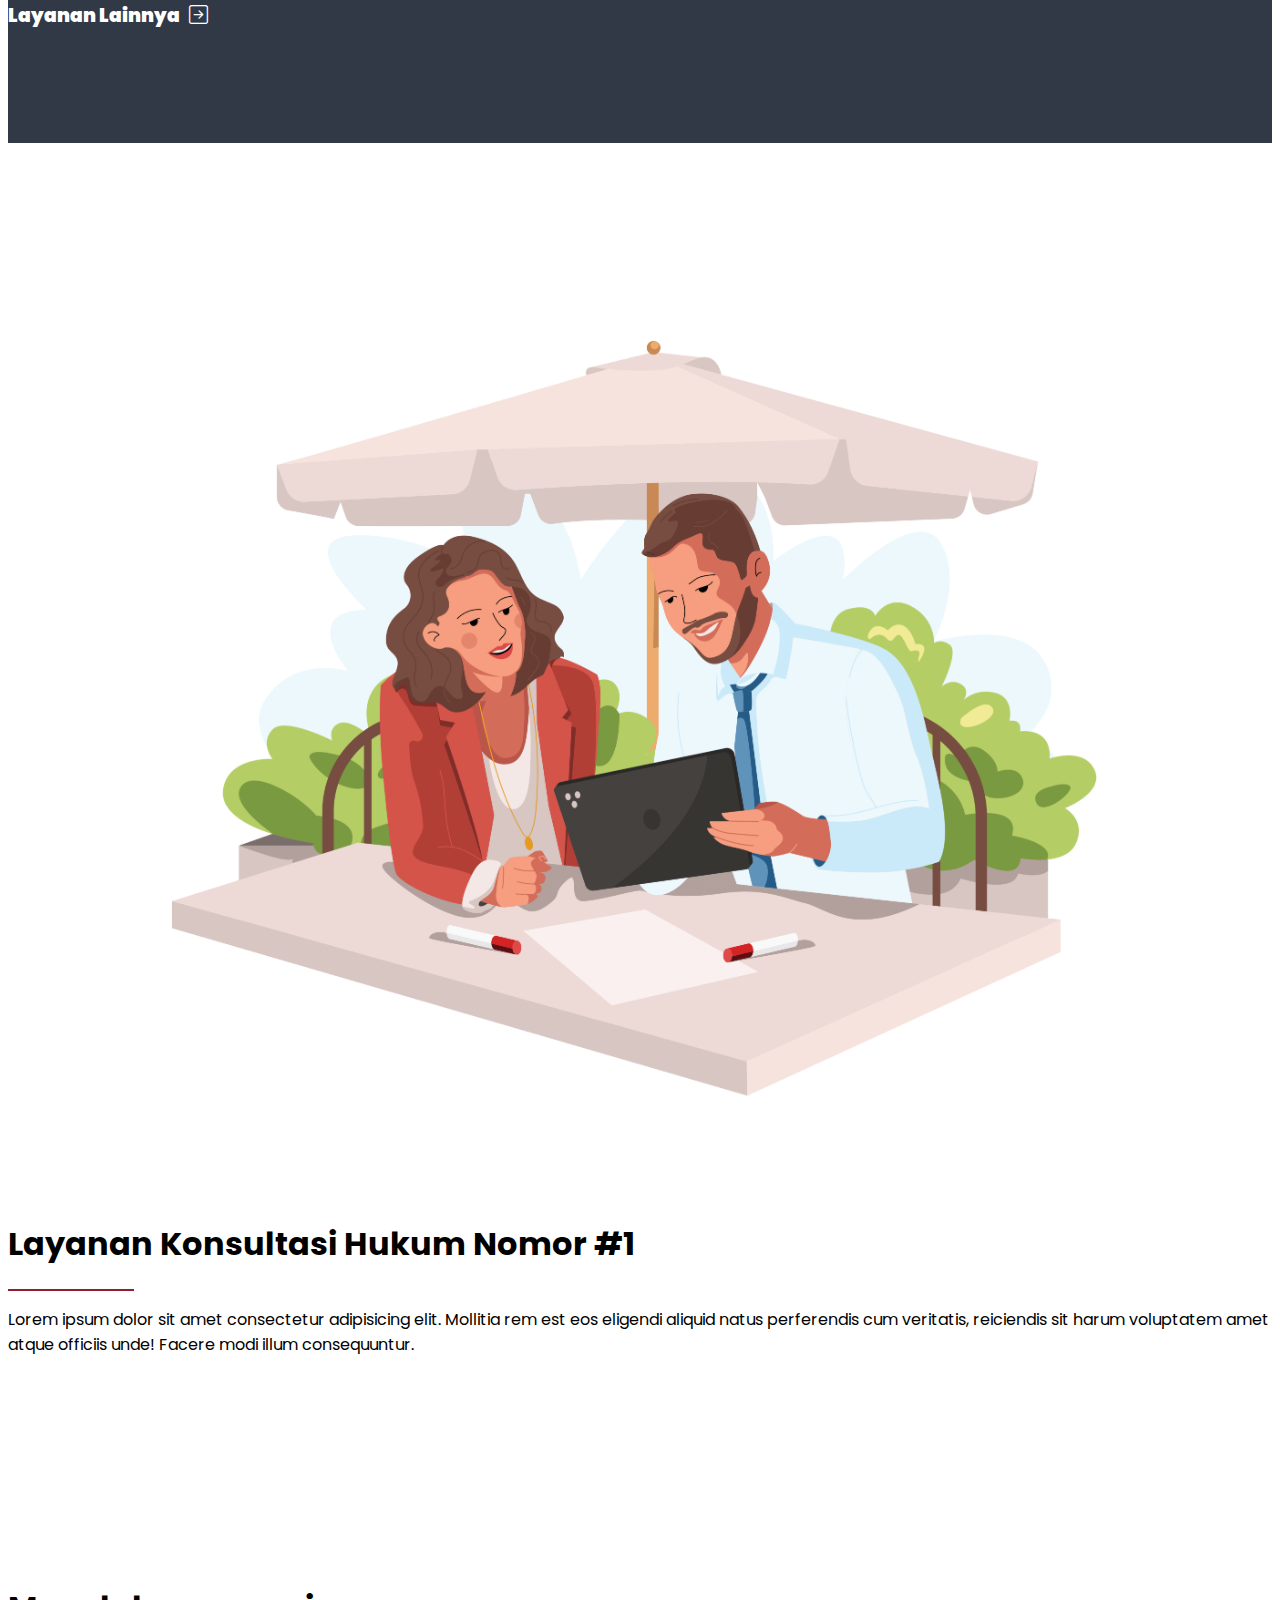
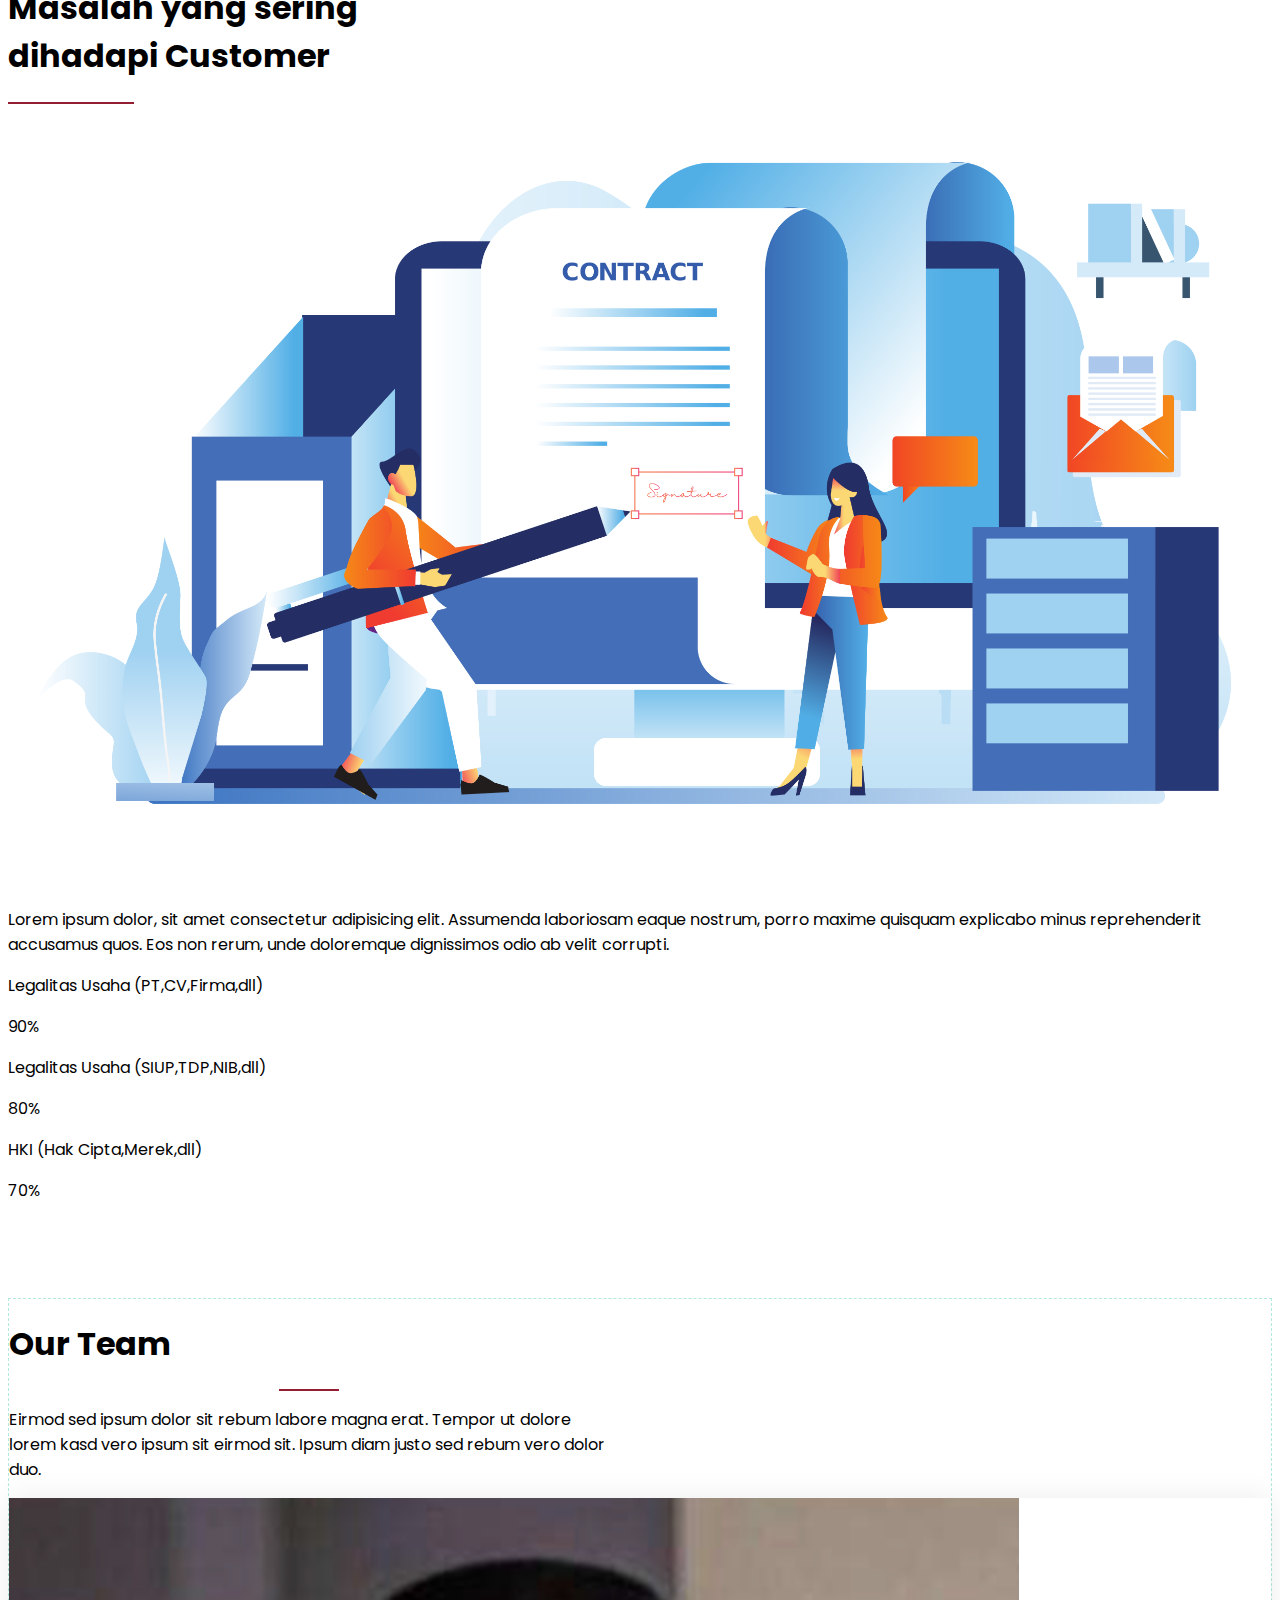
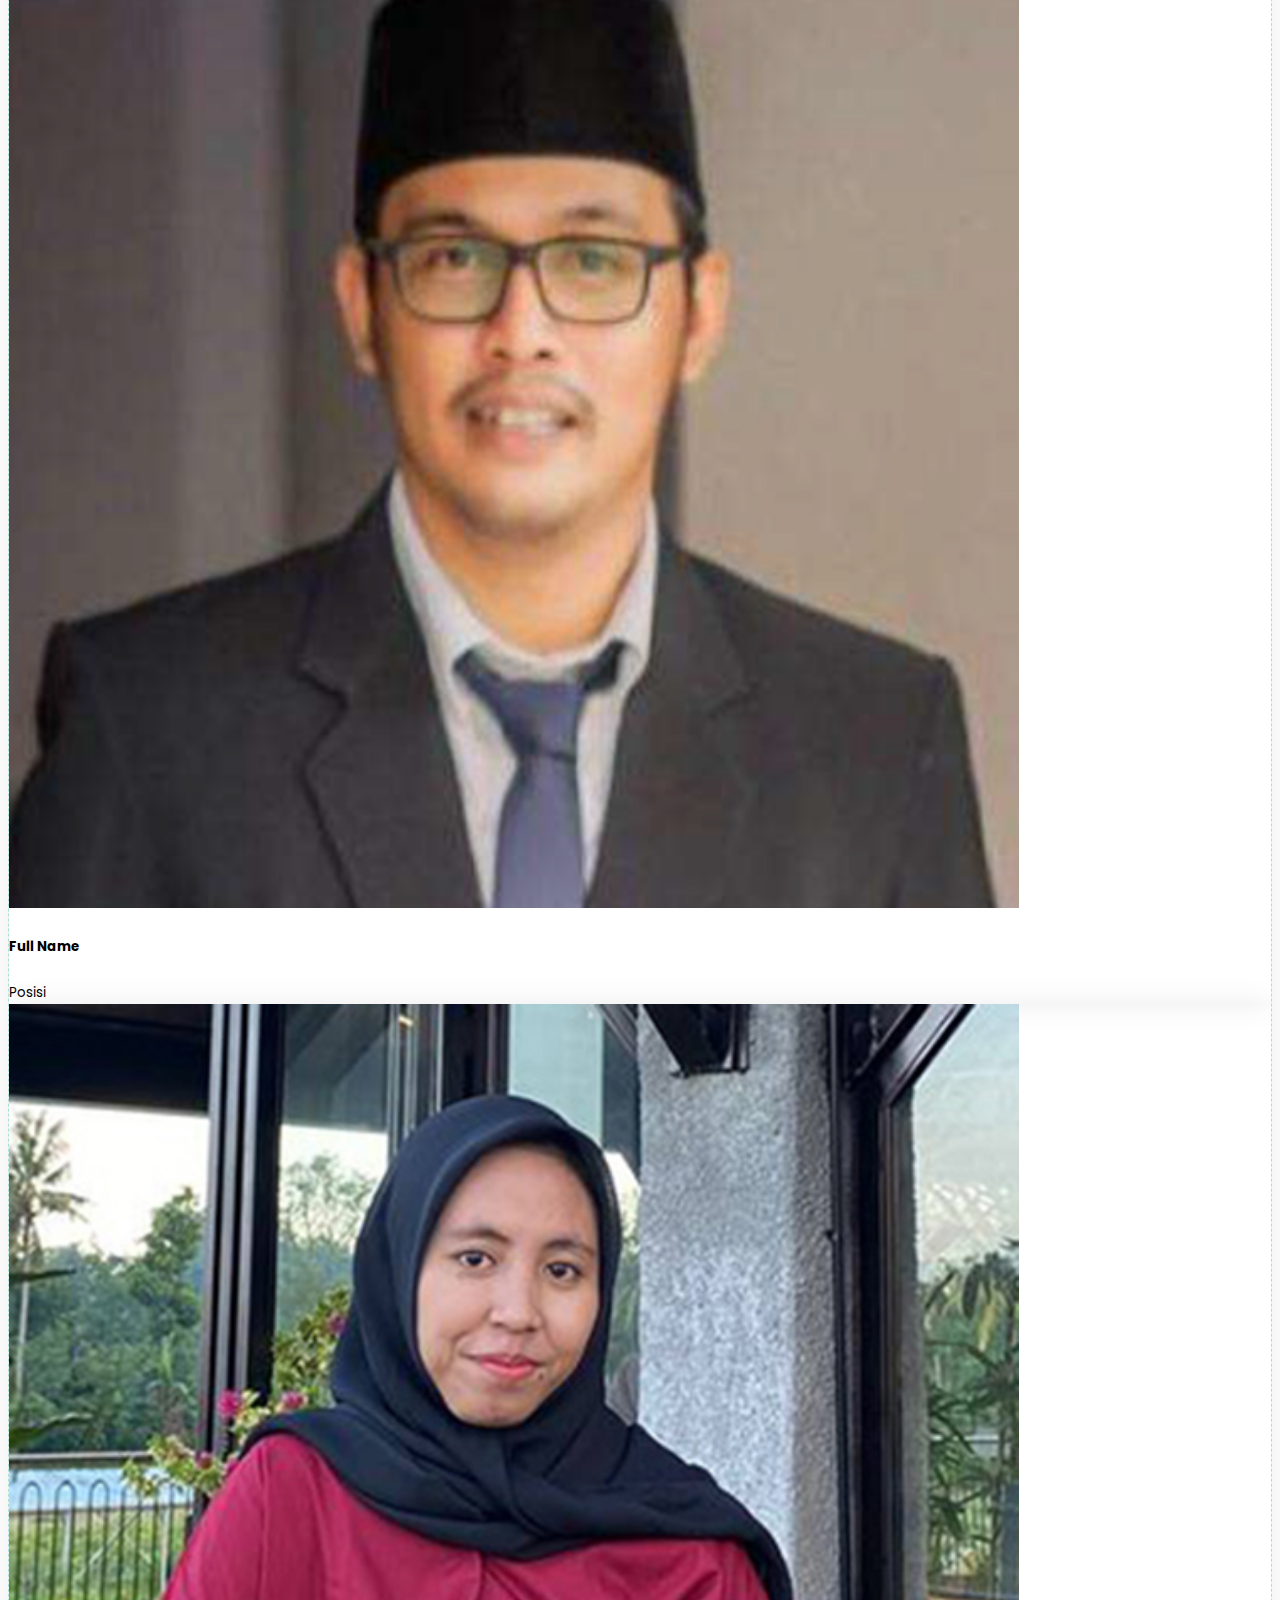
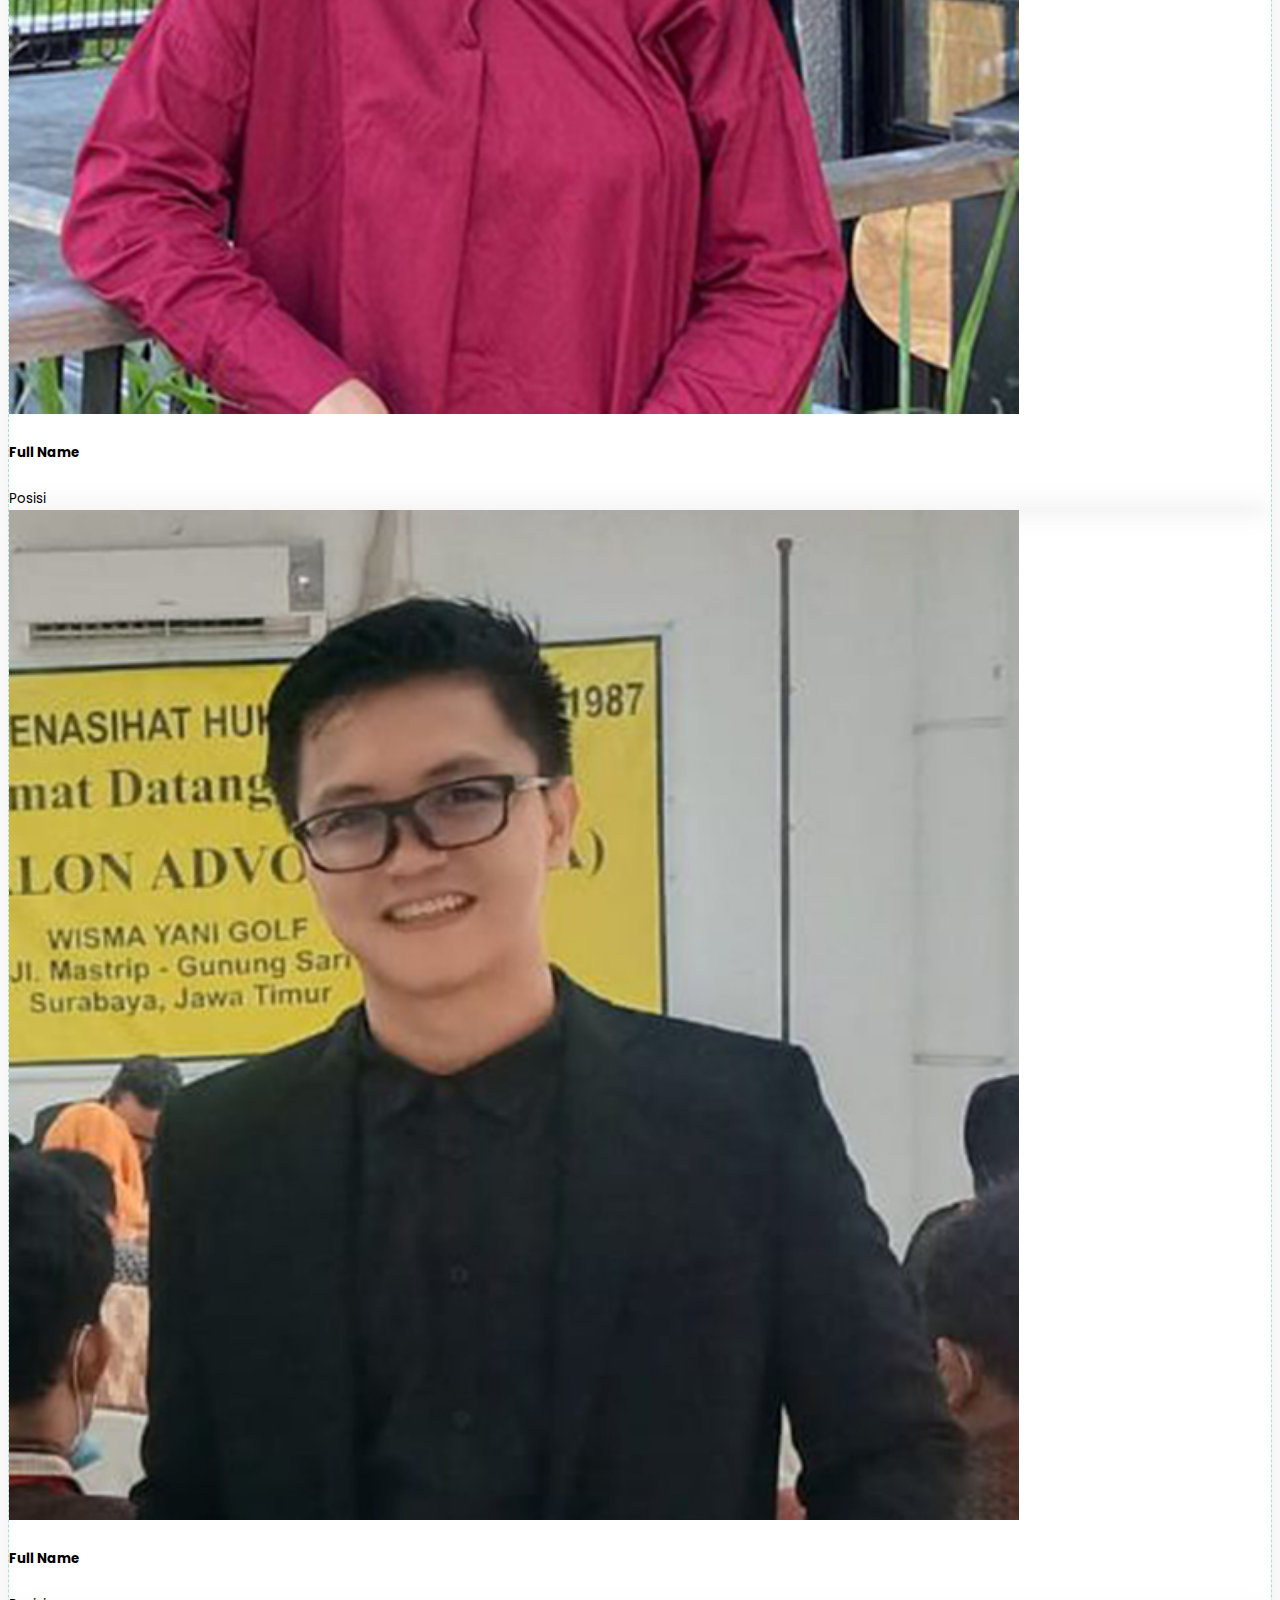
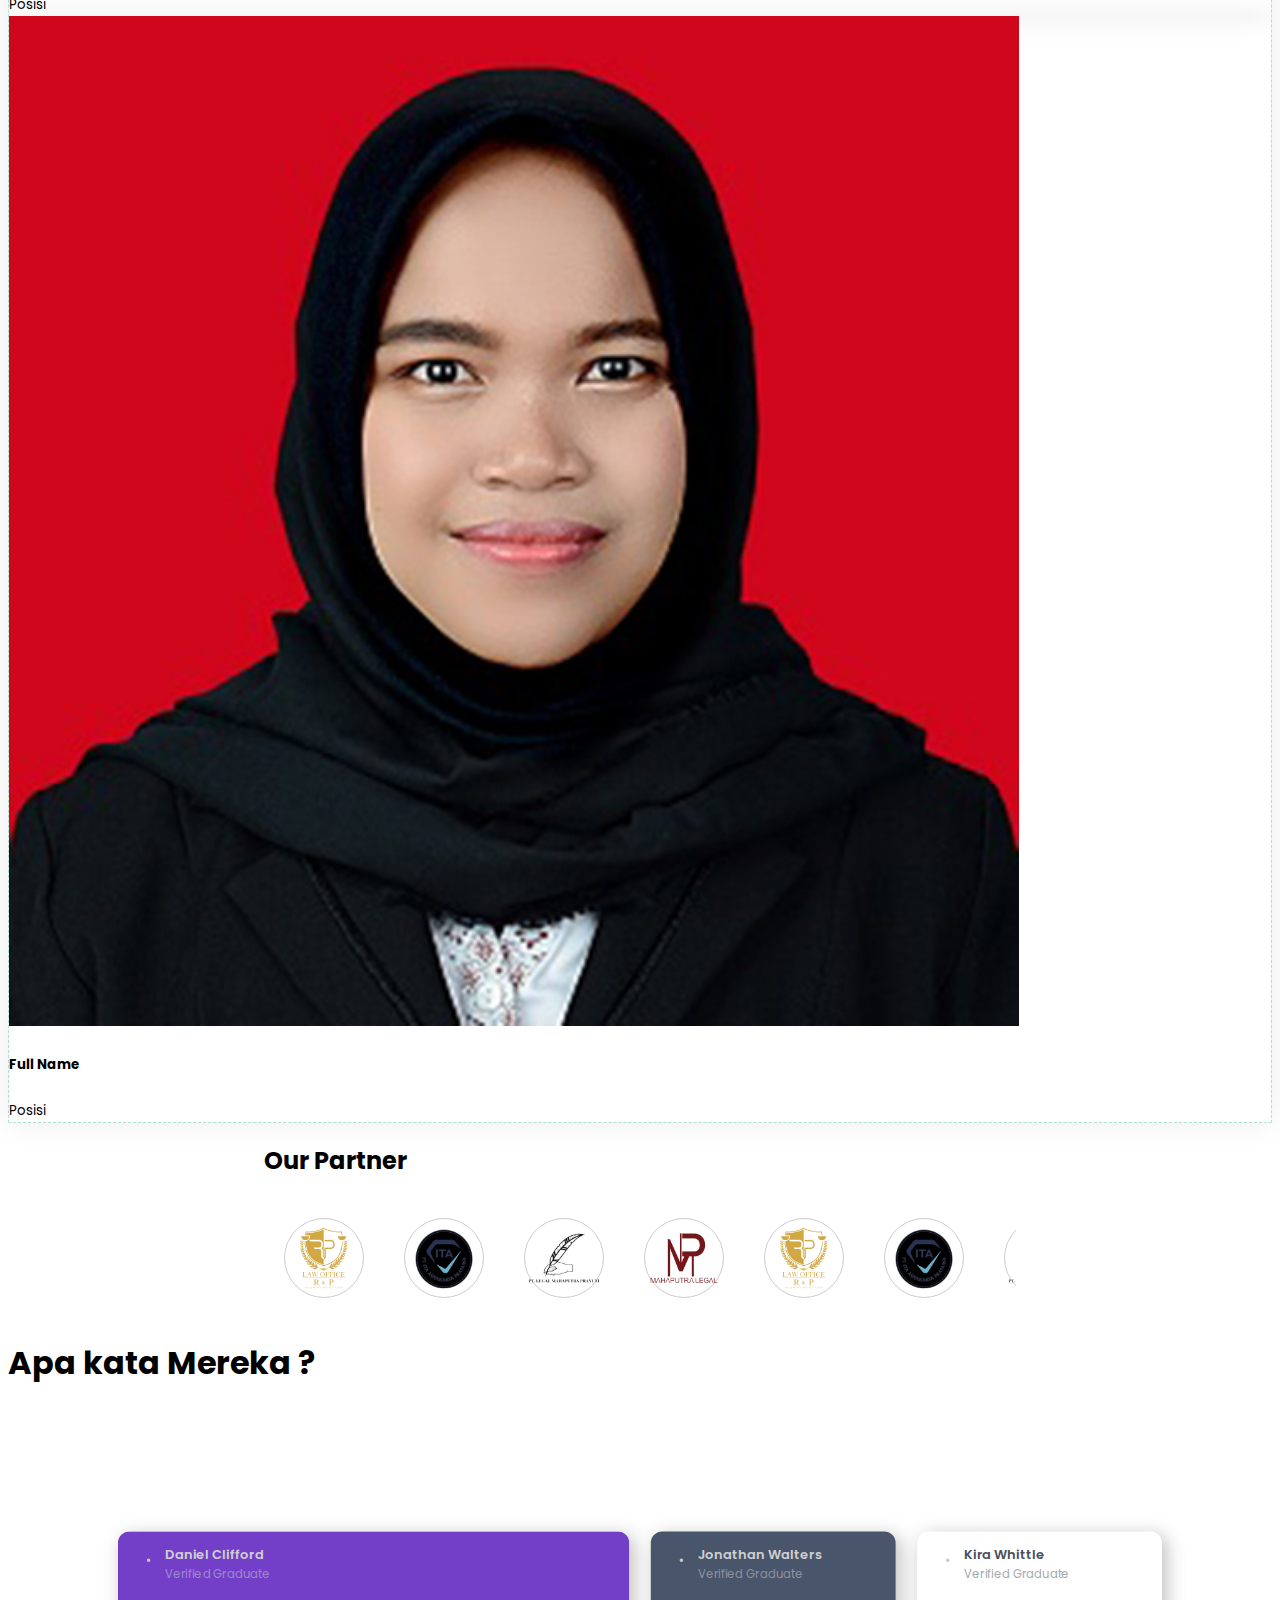
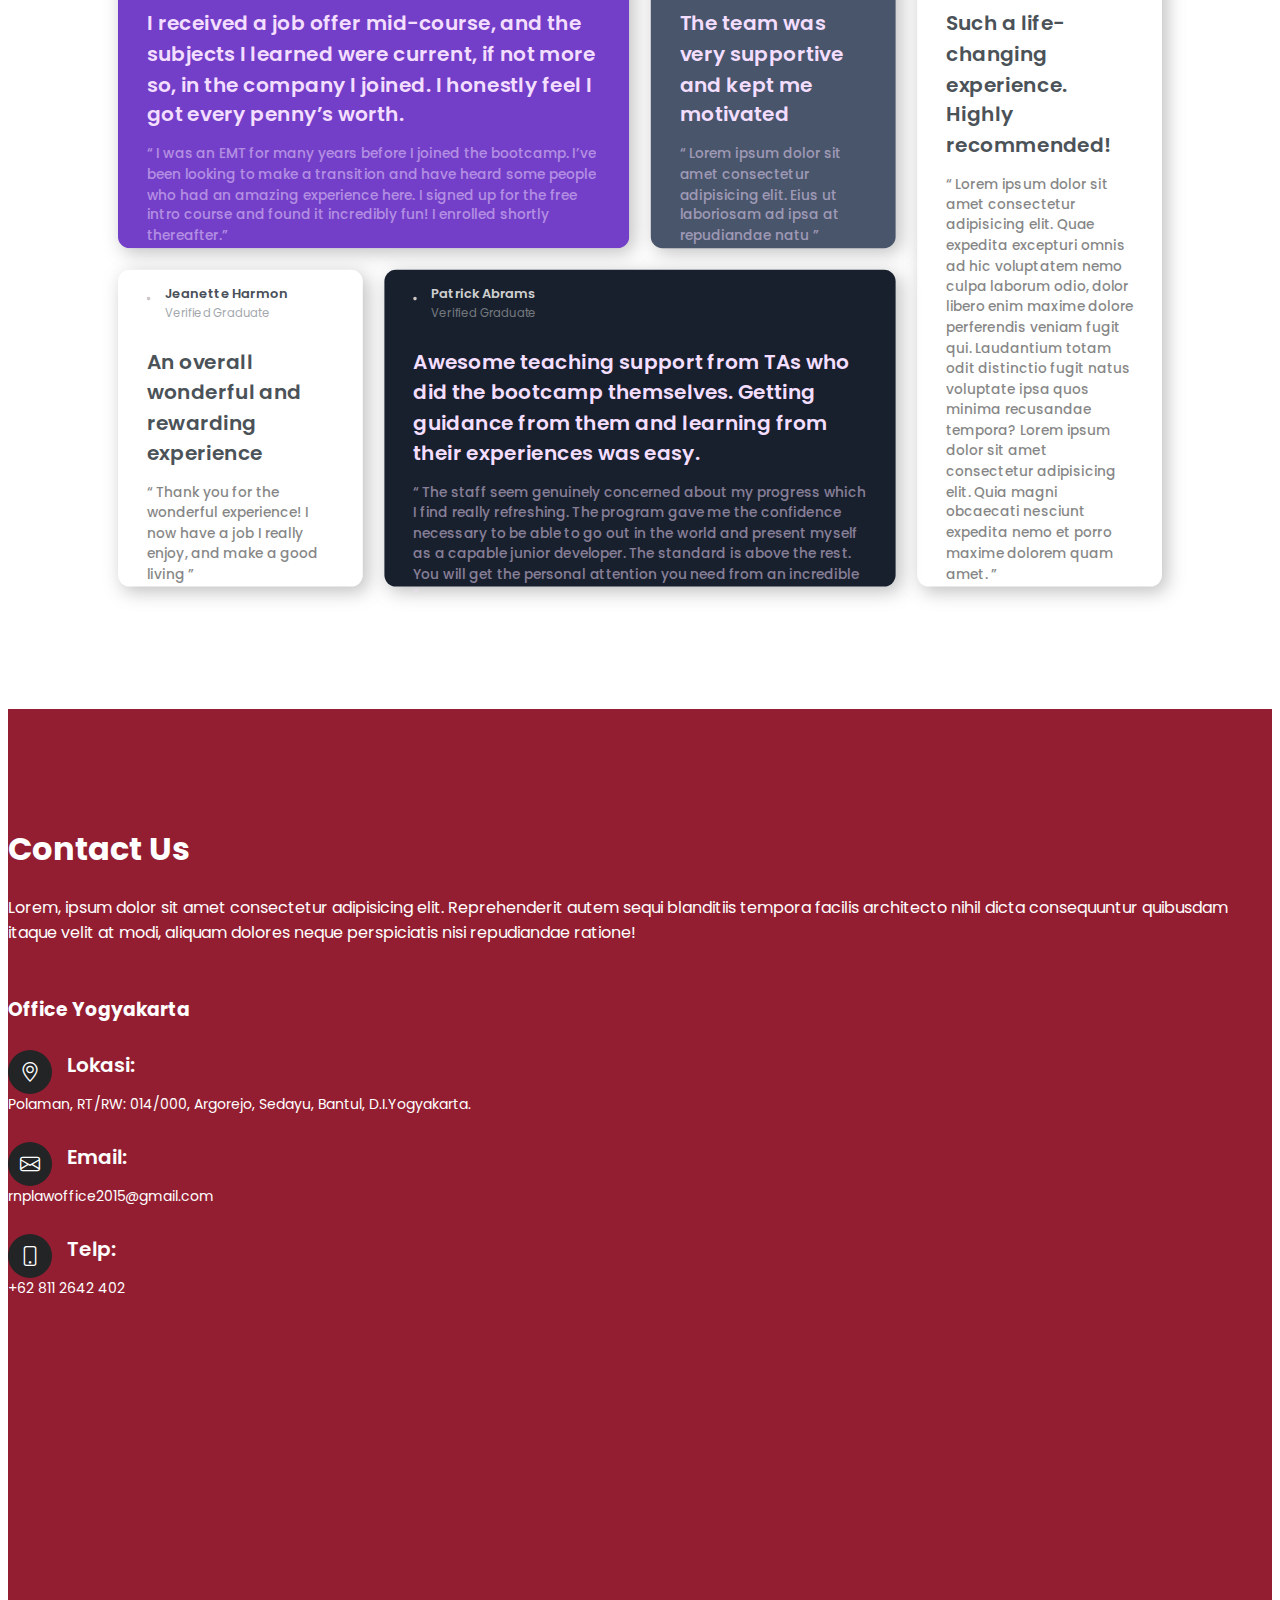
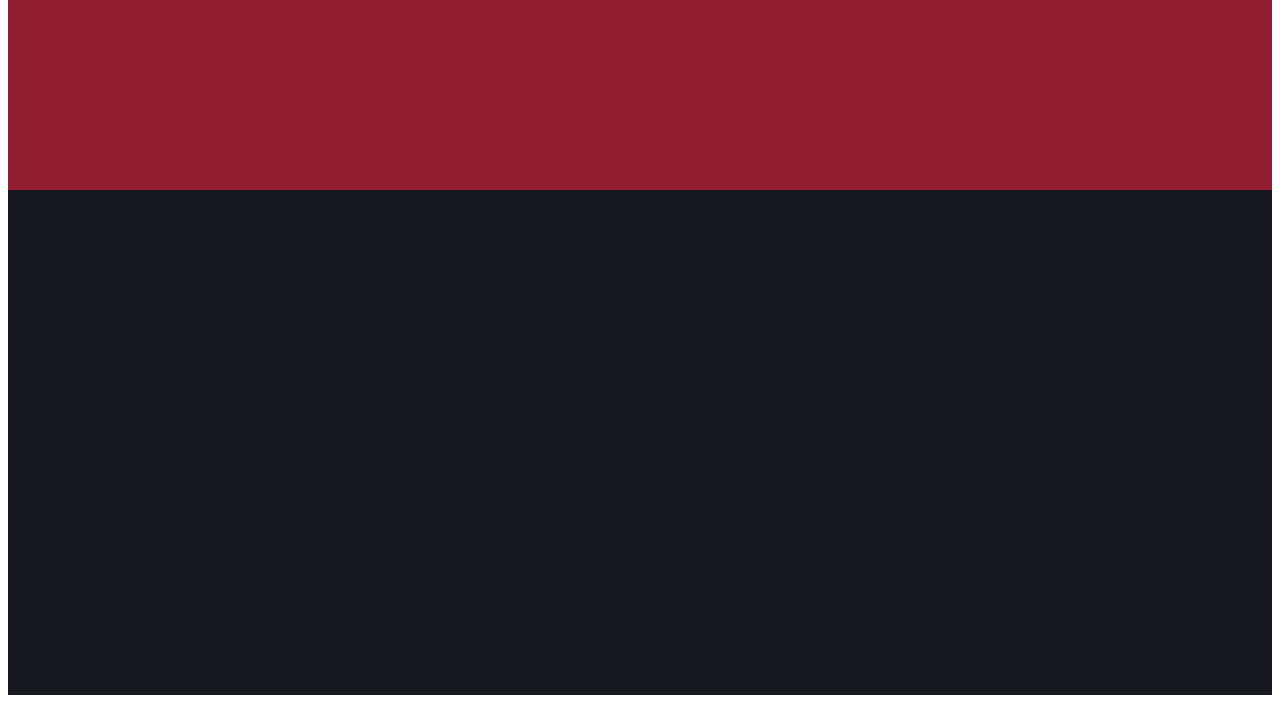
==== commit 719642ce: "Add files via upload" ====
--- a/index.html
+++ b/index.html
@@ -734,7 +734,7 @@
 
   <script src="./asset/vendor/easing/easing.min.js"></script>
   <script src="./asset/vendor/waypoints.min.js"></script>
-  <script src="./asset/vendor/owl.carousel.min.js"></script> -->
+  <script src="./asset/vendor/owl.carousel.min.js"></script>
 
 
 
--- a/asset/css/style.css
+++ b/asset/css/style.css
@@ -0,0 +1,1121 @@
+@import url('https://fonts.googleapis.com/css2?family=Poppins:wght@300;400;500;600;700;800;900&display=swap');
+
+* {
+  box-sizing: border-box;
+  text-decoration: none;
+  border: none;
+  outline: none;
+  scroll-behavior: smooth;
+  font-family: 'Poppins', sans-serif;
+
+}
+
+a {
+  text-decoration: none;
+}
+
+
+/* header */
+/* navbar */
+.navbar {
+  background: #1f242d;
+}
+
+.navbar ul li a {
+  color: white;
+  font-weight: 500;
+}
+
+.navbar ul li a:hover {
+  color: rgb(255, 255, 255);
+  background-color: #941e31;
+  font-weight: bolder;
+}
+
+.navbar-brand span {
+  color: white;
+  font-weight: bold;
+  font-size: 17px;
+}
+
+
+#navbarNav ul li a:hover {
+  color: white;
+}
+
+.dropdown:hover>.dropdown-menu {
+  display: block;
+
+}
+
+
+.dropdown-menu .dropdown-item {
+  color: #000;
+
+}
+
+.nav-item .dropdown .btn {
+  color: white;
+  font-weight: 600;
+}
+
+/* navbar change color while scrolling */
+#header.header-scrolled {
+  background: #1f242d;
+  /* padding: 20px 0; */
+  /* height: 105px; */
+  transition: all 0.5s;
+  font-weight: 500;
+}
+
+#header.header-scrolled ul li a {
+  /* color: white; */
+  font-weight: bolder;
+}
+
+
+
+@media (max-width: 510px) {
+  .navbar-brand img {
+    display: none;
+  }
+}
+
+
+
+@media (max-width: 990px) {
+  #navbarNav ul li a {
+    color: #000;
+    transition: all 0.5s;
+    font-weight: bolder;
+  }
+}
+
+
+
+@media (max-width: 990px) {
+  .dropdown-toggle {
+    color: #000 !important;
+    font-weight: bolder !important;
+  }
+}
+
+
+@media (max-width: 990px) {
+  #navbarNav {
+    background-color: rgb(255, 255, 255);
+    padding-top: 10px;
+    padding-bottom: 20px;
+    /* border-radius: 10%; */
+
+  }
+}
+
+
+@media (max-width: 990px) {
+  .tombolWa {
+    display: none;
+  }
+}
+
+/* main */
+section {
+  padding-top: 95px;
+  padding-bottom: 95px;
+}
+
+.line {
+  border: 1px solid #941e31;
+  width: 10%;
+  /* margin-left: 42.5%; */
+}
+
+.line2 {
+  border: 1px solid #941e31;
+  width: 10%;
+  margin-left: 45%;
+}
+
+/* ===== jumbotron ======= */
+.jumbotron {
+  background: #1f242d;
+  display: flex;
+  justify-content: center;
+  align-items: center;
+}
+
+.jumbotron-img img {
+  animation: floatImage 4s ease-in-out infinite;
+
+}
+
+@keyframes floatImage {
+  0% {
+    transform: translateY(0);
+  }
+
+  50% {
+    transform: translateY(-24.rem);
+  }
+
+  100% {
+    transform: translateY(0);
+  }
+}
+
+
+.jumbotron p {
+  font-weight: 500;
+}
+
+.jumbotron h3 {
+  font-weight: 700;
+}
+
+.jumbotron h1 {
+  font-weight: 700;
+  line-height: 1.3;
+  font-size: 3.5rem;
+}
+
+.social-links a {
+  font-size: 18px;
+  display: inline-block;
+  background: #941e31;
+
+  color: #fff;
+  line-height: 1;
+  margin-right: 8px;
+  border-radius: 4px;
+  width: 36px;
+  height: 36px;
+  transition: 0.3s;
+
+}
+
+.jumbotron .social-links a {
+  margin-right: 1rem;
+}
+
+.social-links a:hover {
+  background: white;
+  color: #941e31;
+  text-decoration: none;
+
+}
+
+.jumbotron .btn {
+  display: inline-block;
+  padding: 1rem 2.8rem;
+  background: #941e31;
+  border-radius: 4rem;
+  box-shadow: 0 0 2rem #941e31;
+  font-size: 1rem;
+  color: white;
+  letter-spacing: .1rem;
+  font-weight: 600;
+  transition: .5s ease;
+}
+
+.jumbotron .btn:hover {
+  box-shadow: none;
+
+  border: none;
+}
+
+.perijinan .btn {
+  display: inline-block;
+  padding: 1rem 2.8rem;
+  background: #941e31;
+  border-radius: 4rem;
+  box-shadow: 0 0 2rem #941e31;
+  font-size: 1rem;
+  color: white;
+  letter-spacing: .1rem;
+  font-weight: 600;
+  transition: .5s ease;
+}
+
+.perijinan .btn:hover {
+  box-shadow: none;
+
+  border: none;
+}
+
+@media (max-width: 990px) {
+  .jumbotron-img {
+    display: none;
+  }
+}
+
+
+
+
+/*===== layanan =====*/
+.layanan {
+  background: #323946;
+  color: white;
+}
+
+.layanan .line {
+  border: 1px solid white;
+}
+
+.layanan .card {
+  background: #941e31;
+  color: white;
+  font-weight: 400;
+  /* transition: .5s linear; */
+}
+
+.layanan .card2 {
+  background-color: white;
+  color: #941e31;
+  font-weight: 400;
+}
+
+
+
+.readmore a {
+  font-weight: 600;
+  color: white;
+  text-decoration: none;
+}
+
+.readmore a:hover {
+  font-weight: 200;
+}
+
+.readmore2 a {
+  font-weight: 600;
+  color: #941e31;
+  text-decoration: none;
+}
+
+.readmore2 a:hover {
+  font-weight: 200;
+}
+
+.layananLain a {
+  color: white;
+  text-decoration: none;
+  font-weight: bolder;
+}
+
+.layananLain a:hover {
+  color: white;
+  font-weight: 200;
+}
+
+
+
+
+
+/* problemcustomer */
+
+
+/*** Team ***/
+.team-item {
+  box-shadow: 0 0 30px rgba(0, 0, 0, .08);
+  transition: .5s;
+}
+
+.team-item .btn {
+  color: #ffffff;
+  background: #941e31;
+  box-shadow: 0 0 30px rgba(0, 0, 0, .15);
+}
+
+.team-item .btn:hover {
+  color: #941e31;
+  background: #ffffff;
+
+}
+
+.team-item:hover {
+  border-color: var(--secondary) !important;
+}
+
+.team-item:hover .bg-primary {
+  background: var(--secondary) !important;
+}
+
+.team-item:hover .bg-primary i {
+  color: var(--secondary) !important;
+}
+
+
+
+
+/* Kontak */
+#contact {
+
+
+  color: white;
+  background-color: #941e31;
+  /* background-color: #048221; */
+  /* background-color: #999999; */
+
+}
+
+
+.kontak {
+  padding-bottom: 50px;
+}
+
+
+.deskripsiKontak {
+  margin-bottom: 50px;
+}
+
+.infoKontak {
+  margin-bottom: 50px;
+}
+
+.kontak .lihatCabang {
+  margin-top: 30px;
+}
+
+.kontak .container .info-item i {
+  font-size: 20px;
+  color: white;
+  float: left;
+  width: 44px;
+  height: 44px;
+  background: #222425;
+  display: flex;
+  justify-content: center;
+  align-items: center;
+  border-radius: 50px;
+  transition: all 0.3s ease-in-out;
+  margin-right: 15px;
+}
+
+.kontak .container .info-item h4 {
+  padding: 0;
+  font-size: 20px;
+  font-weight: 600;
+  margin-bottom: 5px;
+  color: rgb(255, 255, 255);
+}
+
+.kontak .container .info-item p {
+  padding: 0;
+  margin-bottom: 0;
+  font-size: 14px;
+  color: rgb(255, 255, 255);
+}
+
+.kontak .container .info-item:hover i {
+  background-color: white;
+  color: #941e31;
+}
+
+.kontak .container .info-item p a {
+  color: white;
+  text-decoration: none;
+}
+
+.kontak .container .info-item p a:hover {
+  color: #030303;
+
+}
+
+
+
+/*** Testimonial ***/
+.testimonial-carousel {
+  padding-left: 1.5rem;
+  padding-right: 1.5rem;
+}
+
+@media (min-width: 576px) {
+  .testimonial-carousel {
+    padding-left: 4rem;
+    padding-right: 4rem;
+  }
+}
+
+.testimonial-carousel .testimonial-item .border {
+  border: 1px dashed rgba(0, 185, 142, .3) !important;
+}
+
+.testimonial-carousel .owl-nav {
+  position: absolute;
+  width: 100%;
+  height: 40px;
+  top: calc(50% - 20px);
+  left: 0;
+  display: flex;
+  justify-content: space-between;
+  z-index: 1;
+}
+
+.testimonial-carousel .owl-nav .owl-prev,
+.testimonial-carousel .owl-nav .owl-next {
+  position: relative;
+  width: 40px;
+  height: 40px;
+  display: flex;
+  align-items: center;
+  justify-content: center;
+  color: #FFFFFF;
+  background: var(--primary);
+  border-radius: 40px;
+  font-size: 20px;
+  transition: .5s;
+}
+
+.testimonial-carousel .owl-nav .owl-prev:hover,
+.testimonial-carousel .owl-nav .owl-next:hover {
+  background: var(--dark);
+}
+
+/* hki */
+.hki2 .btn {
+  background-color: #6610f2;
+  color: white;
+}
+
+.hki2 .btn:hover {
+  background-color: white;
+  color: #6610f2;
+}
+
+.hki3 .btn {
+  background-color: #474d52;
+  color: white;
+}
+
+.hki3 .btn:hover {
+  background-color: white;
+  color: #474d52;
+}
+
+.hki4 .btn {
+  background-color: #19875a;
+  color: white;
+}
+
+.hki4 .btn:hover {
+  background-color: white;
+  color: #19875a;
+}
+
+
+
+/* logo slide */
+I have 10 icons and I am scrolling horizontally from right to left. I am trying to animate icon infinite but at the end of the icon getting the space and it's jumping from one.
+
+
+I have to remove the space at the end of the icon and slide will continue to start from one without jumping. I mean I need an infinite loop. Would you help me out in this? .logo {
+  width: 100%;
+}
+
+.logo_slider {
+  overflow: hidden;
+  width: 752px;
+  margin: auto;
+}
+
+.logo_slider {
+  overflow: hidden;
+}
+
+.logo_slider ul {
+  margin: 0;
+  padding: 0;
+  list-style: none;
+  display: flex;
+  position: relative;
+  animation: mymove 10s linear infinite;
+}
+
+.logo_slider ul li {
+  flex-shrink: 0;
+  flex-grow: 0;
+  display: block;
+  border: 1px solid #ccc;
+  margin: 20px;
+  width: 80px;
+  height: 80px;
+  border-radius: 50%;
+}
+
+.logo_slider ul li a img {
+  width: 100%;
+}
+
+/* Safari 4.0 - 8.0 */
+@-webkit-keyframes mymove {
+  0% {
+    left: 0;
+  }
+
+  100% {
+    left: -100%;
+  }
+}
+
+/* Standard syntax */
+
+@keyframes mymove {
+  0% {
+    left: 0;
+  }
+
+  100% {
+    left: -100%;
+  }
+}
+
+/* testimoni */
+@import url('https://fonts.googleapis.com/css2?family=Barlow+Semi+Condensed:wght@500;600&display=swap');
+
+
+
+.outerdiv {
+  width: 100%;
+  min-height: 100vh;
+  /* background: #EDF2F8; */
+  display: flex;
+  align-items: center;
+  justify-content: center;
+}
+
+.innerdiv {
+  transform: scale(0.9);
+  margin: 1rem;
+  display: grid;
+  grid-gap: 1.5rem;
+  grid-template-rows: repeat(2, 22rem);
+  grid-template-columns: repeat(4, 17rem);
+}
+
+.eachdiv {
+  padding: 1rem 2rem;
+  border-radius: 0.8rem;
+  box-shadow: 5px 5px 20px #6d6b6b6b;
+  color: white;
+}
+
+.div1 {
+  background: #733FC8;
+  grid-column: 1/3;
+  grid-row: 1/2;
+  background-image: url(https://raw.githubusercontent.com/RahulSahOfficial/testimonials_grid_section/5532c958b7d3c9b910a216b198fdd21c73112d84/images/bg-pattern-quotation.svg);
+  background-repeat: no-repeat;
+  background-position-x: 25rem;
+}
+
+.div2 {
+  background: #49556B;
+  grid-column: 3/4;
+  grid-row: 1/2;
+}
+
+.div3 {
+  background: white;
+  grid-column: 4/5;
+  grid-row: 1/3;
+  color: black;
+}
+
+.div4 {
+  background: white;
+  grid-column: 1/2;
+  grid-row: 2/3;
+  color: black;
+}
+
+.div5 {
+  background: #18202D;
+  grid-column: 2/4;
+  grid-row: 2/3;
+}
+
+.userdetails {
+  display: flex;
+}
+
+.imgbox {
+  margin-right: 1rem;
+}
+
+.imgbox img {
+  border-radius: 50%;
+  width: 2rem;
+  border: 2px solid #cec5c5;
+}
+
+.detbox {
+  display: flex;
+  flex-direction: column;
+  justify-content: center;
+}
+
+.detbox p {
+  margin: 0;
+}
+
+.detbox .name {
+  color: hsl(0, 0%, 81%);
+  font-size: 0.9rem;
+  margin-bottom: 0.1rem;
+  font-weight: 600;
+}
+
+.detbox .name.dark {
+  color: #49505A;
+}
+
+.detbox .designation {
+  color: hsl(0, 0%, 81%);
+  opacity: 50%;
+  font-size: 0.8rem;
+}
+
+.detbox .designation.dark {
+  color: #49505A;
+}
+
+.review h4 {
+  font-size: 1.4rem;
+  color: #F3DEFF;
+  font-weight: 600;
+  line-height: 1.5;
+  margin-bottom: 0.8rem;
+}
+
+.review.dark h4 {
+  color: #4B5258;
+}
+
+.review p {
+  font-size: 0.95rem;
+  color: #F3DEFF;
+  font-weight: 500;
+  opacity: 50%;
+  line-height: 1.5;
+}
+
+.review.dark p {
+  color: #0e0e0e;
+}
+
+.attribution {
+  font-size: 1rem;
+  line-height: 1.5;
+  position: fixed;
+  bottom: 1rem;
+  right: 1rem;
+  text-align: right;
+}
+
+.attribution a {
+  text-decoration: none;
+}
+
+@media only screen and (max-width: 1000px) {
+  .innerdiv {
+    transform: scale(0.7);
+  }
+}
+
+@media only screen and (max-width: 800px) {
+  .innerdiv {
+    transform: scale(0.6);
+  }
+}
+
+@media only screen and (max-width: 600px) {
+  .div1 {
+    background-position-x: 10rem;
+  }
+
+  .innerdiv {
+    display: flex;
+    flex-direction: column;
+    transform: scale(1);
+    margin: 2rem;
+    margin-bottom: 5rem;
+  }
+
+  .attribution {
+    position: relative;
+  }
+}
+
+
+
+/* end of testimoni */
+
+
+/* sejarah */
+body {
+  margin-top: 20px;
+}
+
+.timeline {
+  border-left: 3px solid #727cf5;
+  border-bottom-right-radius: 4px;
+  border-top-right-radius: 4px;
+  background: rgba(114, 124, 245, 0.09);
+  margin: 0 auto;
+  letter-spacing: 0.2px;
+  position: relative;
+  line-height: 1.4em;
+  font-size: 1.03em;
+  padding: 50px;
+  list-style: none;
+  text-align: left;
+  max-width: 40%;
+}
+
+@media (max-width: 767px) {
+  .timeline {
+    max-width: 98%;
+    padding: 25px;
+  }
+}
+
+.timeline h1 {
+  font-weight: 300;
+  font-size: 1.4em;
+}
+
+.timeline h2,
+.timeline h3 {
+  font-weight: 600;
+  font-size: 1rem;
+  margin-bottom: 10px;
+}
+
+.timeline .event {
+  border-bottom: 1px dashed #e8ebf1;
+  padding-bottom: 25px;
+  margin-bottom: 25px;
+  position: relative;
+}
+
+@media (max-width: 767px) {
+  .timeline .event {
+    padding-top: 30px;
+  }
+}
+
+.timeline .event:last-of-type {
+  padding-bottom: 0;
+  margin-bottom: 0;
+  border: none;
+}
+
+.timeline .event:before,
+.timeline .event:after {
+  position: absolute;
+  display: block;
+  top: 0;
+}
+
+.timeline .event:before {
+  left: -207px;
+  content: attr(data-date);
+  text-align: right;
+  font-weight: 100;
+  font-size: 0.9em;
+  min-width: 120px;
+}
+
+@media (max-width: 767px) {
+  .timeline .event:before {
+    left: 0px;
+    text-align: left;
+  }
+}
+
+.timeline .event:after {
+  -webkit-box-shadow: 0 0 0 3px #727cf5;
+  box-shadow: 0 0 0 3px #727cf5;
+  left: -55.8px;
+  background: #fff;
+  border-radius: 50%;
+  height: 9px;
+  width: 9px;
+  content: "";
+  top: 5px;
+}
+
+@media (max-width: 767px) {
+  .timeline .event:after {
+    left: -31.8px;
+  }
+}
+
+.rtl .timeline {
+  border-left: 0;
+  text-align: right;
+  border-bottom-right-radius: 0;
+  border-top-right-radius: 0;
+  border-bottom-left-radius: 4px;
+  border-top-left-radius: 4px;
+  border-right: 3px solid #727cf5;
+}
+
+.rtl .timeline .event::before {
+  left: 0;
+  right: -170px;
+}
+
+.rtl .timeline .event::after {
+  left: 0;
+  right: -55.8px;
+}
+
+/* end of sejarah */
+
+
+/* keunggulan */
+#call-to-action {
+  width: auto;
+  background-image: linear-gradient(rgba(27, 11, 5, 0.65), rgba(15, 5, 2, 0.65)),
+    url("../img/galeri2.jpg");
+  background-attachment: fixed;
+  background-size: cover;
+  background-position: center;
+  padding: 60px 0;
+}
+
+#call-to-action h3 {
+  color: #fff;
+  font-size: 28px;
+  font-weight: 700;
+}
+
+#call-to-action p {
+  color: #fff;
+  font-size: 17px;
+}
+
+#call-to-action .cta-btn {
+  font-family: "Montserrat", sans-serif;
+  text-transform: uppercase;
+  font-weight: 500;
+  font-size: 16px;
+  letter-spacing: 1px;
+  display: inline-block;
+  padding: 8px 28px;
+  border-radius: 25px;
+  transition: 0.5s;
+  margin-top: 10px;
+  border: 2px solid #fff;
+  color: #fff;
+}
+
+#call-to-action .cta-btn:hover {
+  background: #941e31;
+  border: 2px solid #941e31;
+}
+
+#call-to-action a {
+  text-decoration: none;
+}
+
+
+
+
+/* Footer */
+.footer {
+  color: #fff;
+  /* background: url("../img/footer-bg.jpg") top center no-repeat; */
+  /* background-size: cover; */
+  font-size: 16px;
+  padding: 50px 0 50px 0;
+  position: relative;
+}
+
+.footer .footer-links a {
+  text-decoration: none;
+}
+
+.footer .footer-links a:hover {
+  color: #941e31 !important;
+}
+
+.footer:before {
+  content: "";
+  background: #161a20;
+  position: absolute;
+  inset: 0;
+}
+
+
+
+
+
+.footer .footer-content .footer-info p {
+  font-size: 14px;
+  margin-bottom: 0;
+  color: rgba(255, 255, 255, 0.6);
+}
+
+
+.footer .footer-content h4 {
+  margin-top: 20px;
+  font-size: 16px;
+  font-weight: 600;
+  color: #fff;
+  position: relative;
+  padding-bottom: 12px;
+}
+
+.footer .footer-content .footer-links {
+  margin-bottom: 30px;
+}
+
+.footer .footer-content .footer-links ul {
+  list-style: none;
+  padding: 0;
+  margin: 0;
+}
+
+.footer .footer-content .footer-links ul li {
+  padding: 8px 0;
+}
+
+.footer .footer-content .footer-links ul li:first-child {
+  padding-top: 0;
+}
+
+.footer .footer-content .footer-links ul a {
+  color: rgba(255, 255, 255, 0.6);
+  transition: 0.3s;
+  display: inline-block;
+  line-height: 1;
+}
+
+.footer .footer-content .footer-links ul a:hover {
+  color: #fff;
+}
+
+.footer .footer-legal .copyright {
+  padding-top: 30px;
+  border-top: 1px solid rgba(255, 255, 255, 0.15);
+}
+
+.footer .footer-legal .copyright span {
+  color: white;
+}
+
+.footer .footer-legal .credits {
+  padding-top: 4px;
+  font-size: 13px;
+  color: #fff;
+}
+
+.footer .footer-legal .credits a {
+  color: rgb(127, 225, 255);
+  text-decoration: none;
+}
+
+.footer-info img {
+  padding-left: 15px;
+  padding-bottom: 12.5px;
+}
+
+.footer-info p a {
+  color: white;
+  text-decoration: none;
+}
+
+.footer-info p a:hover {
+  color: #df2d4b
+}
+
+
+/* Scroll Up */
+#myBtn {
+  display: none;
+  /* Hidden by default */
+  position: fixed;
+  /* Fixed/sticky position */
+  bottom: 0px;
+  /* Place the button at the bottom of the page */
+  right: 0px;
+  /* Place the button 30px from the right */
+  z-index: 99;
+  /* Make sure it does not overlap */
+  border: none;
+  /* Remove borders */
+  outline: none;
+  /* Remove outline */
+  background-color: rgba(0, 0, 0, 0);
+  /* Set a background color */
+  color: #941e31;
+  /* Text color */
+  cursor: pointer;
+  /* Add a mouse pointer on hover */
+  /* border-radius: 30%; */
+  /* Rounded corners */
+
+}
+
+#myBtn i {
+  font-size: 40px;
+}
+
+#myBtn:hover {
+  background-color: rgba(0, 0, 0, 0);
+  /* Add a dark-grey background on hover */
+  color: black;
+}
+
+
+/* Whatsapp floating button */
+.wa-popup {
+  position: fixed;
+  width: 60px;
+  height: 60px;
+  bottom: 40px;
+  left: 25px;
+  background-color: #25d366;
+  color: #FFF;
+  border-radius: 50px;
+  text-align: center;
+  font-size: 30px;
+  box-shadow: 2px 2px 3px #999;
+  z-index: 100;
+}
+
+.wa-popup:hover {
+  background-color: #FFF;
+  color: #25d366;
+}
+
+.my-float {
+  margin-top: 16px;
+}
+
+.dialog-pop {
+  position: fixed;
+  height: 30px;
+  border-radius: 15px;
+  bottom: 45px;
+  left: 65px;
+  background-color: #ffffff;
+  color: #000;
+  padding-left: 25px;
+  padding-top: 3px;
+  padding-right: 10px;
+
+}
+
+.dialog-pop:hover {
+  background-color: #25d366;
+  color: white;
+}
+
+@media (max-width: 482px) {
+  .dialog-pop {
+    display: none;
+  }
+}